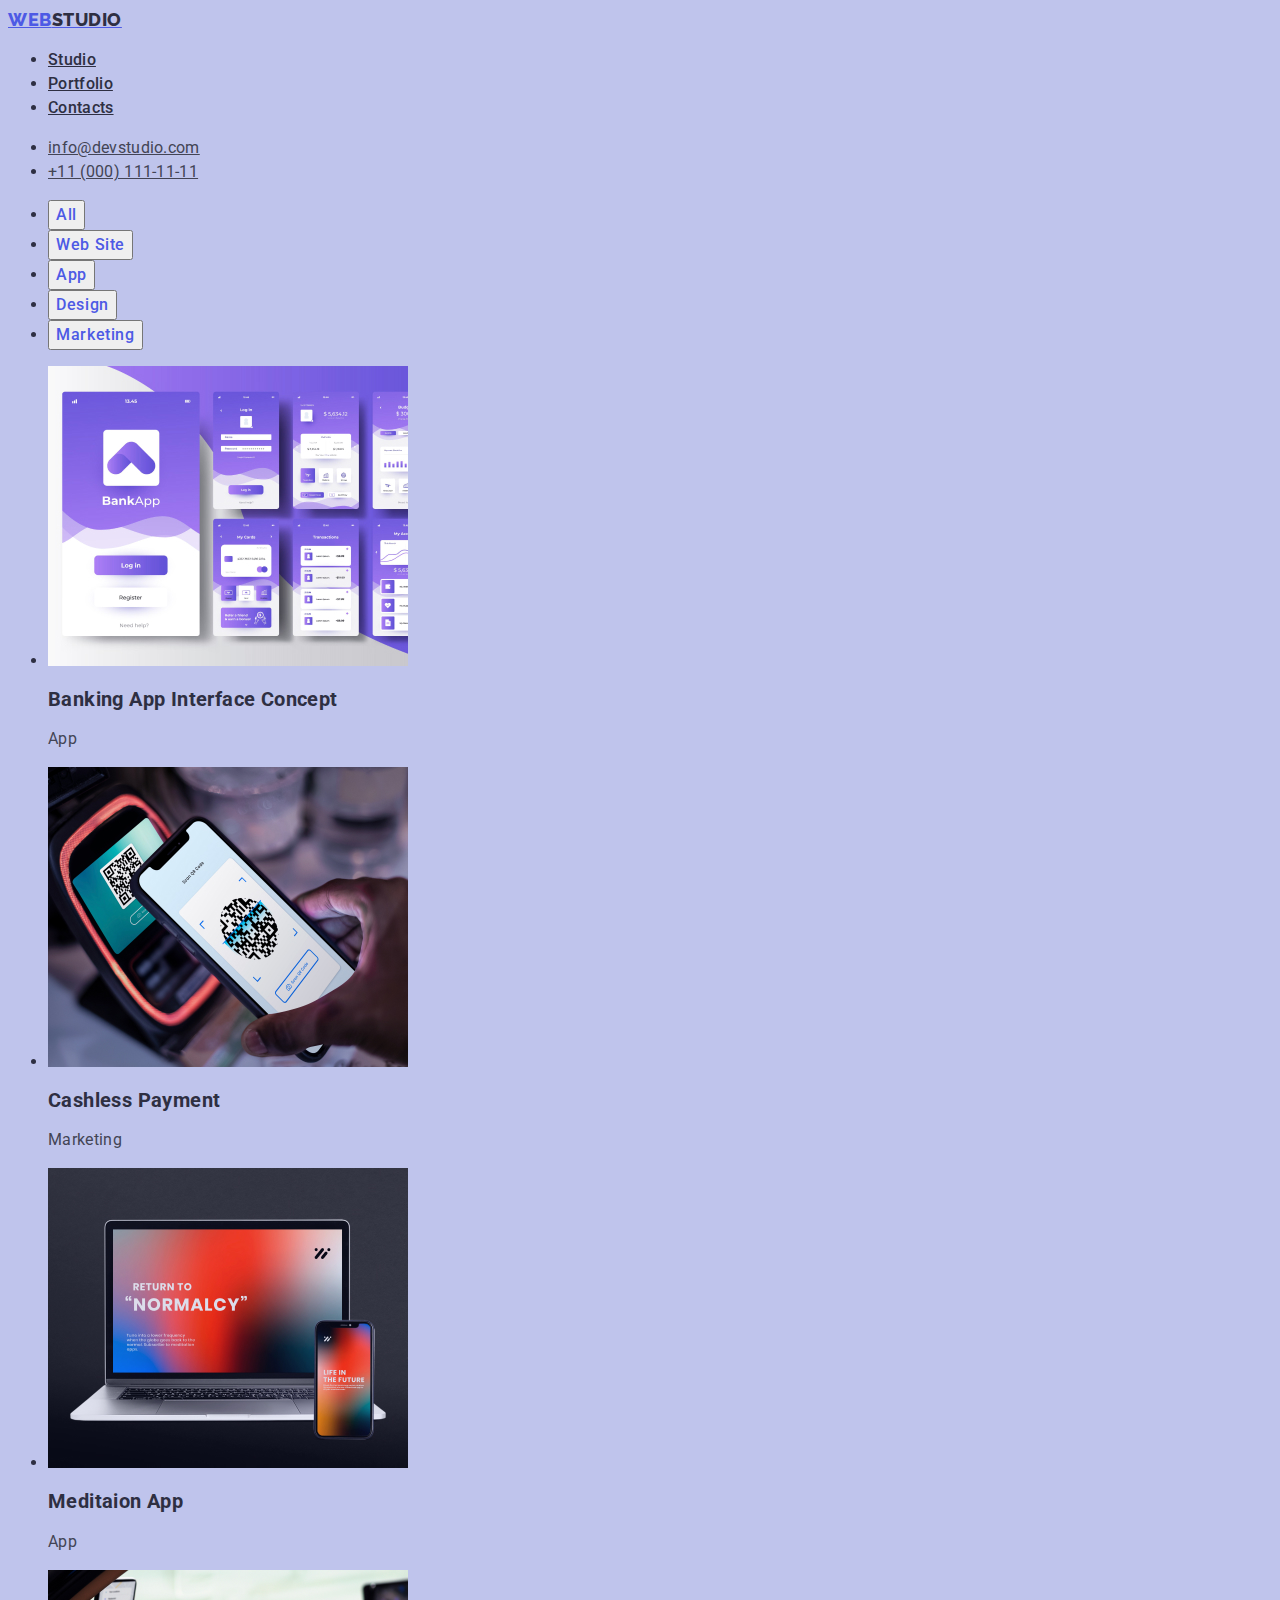
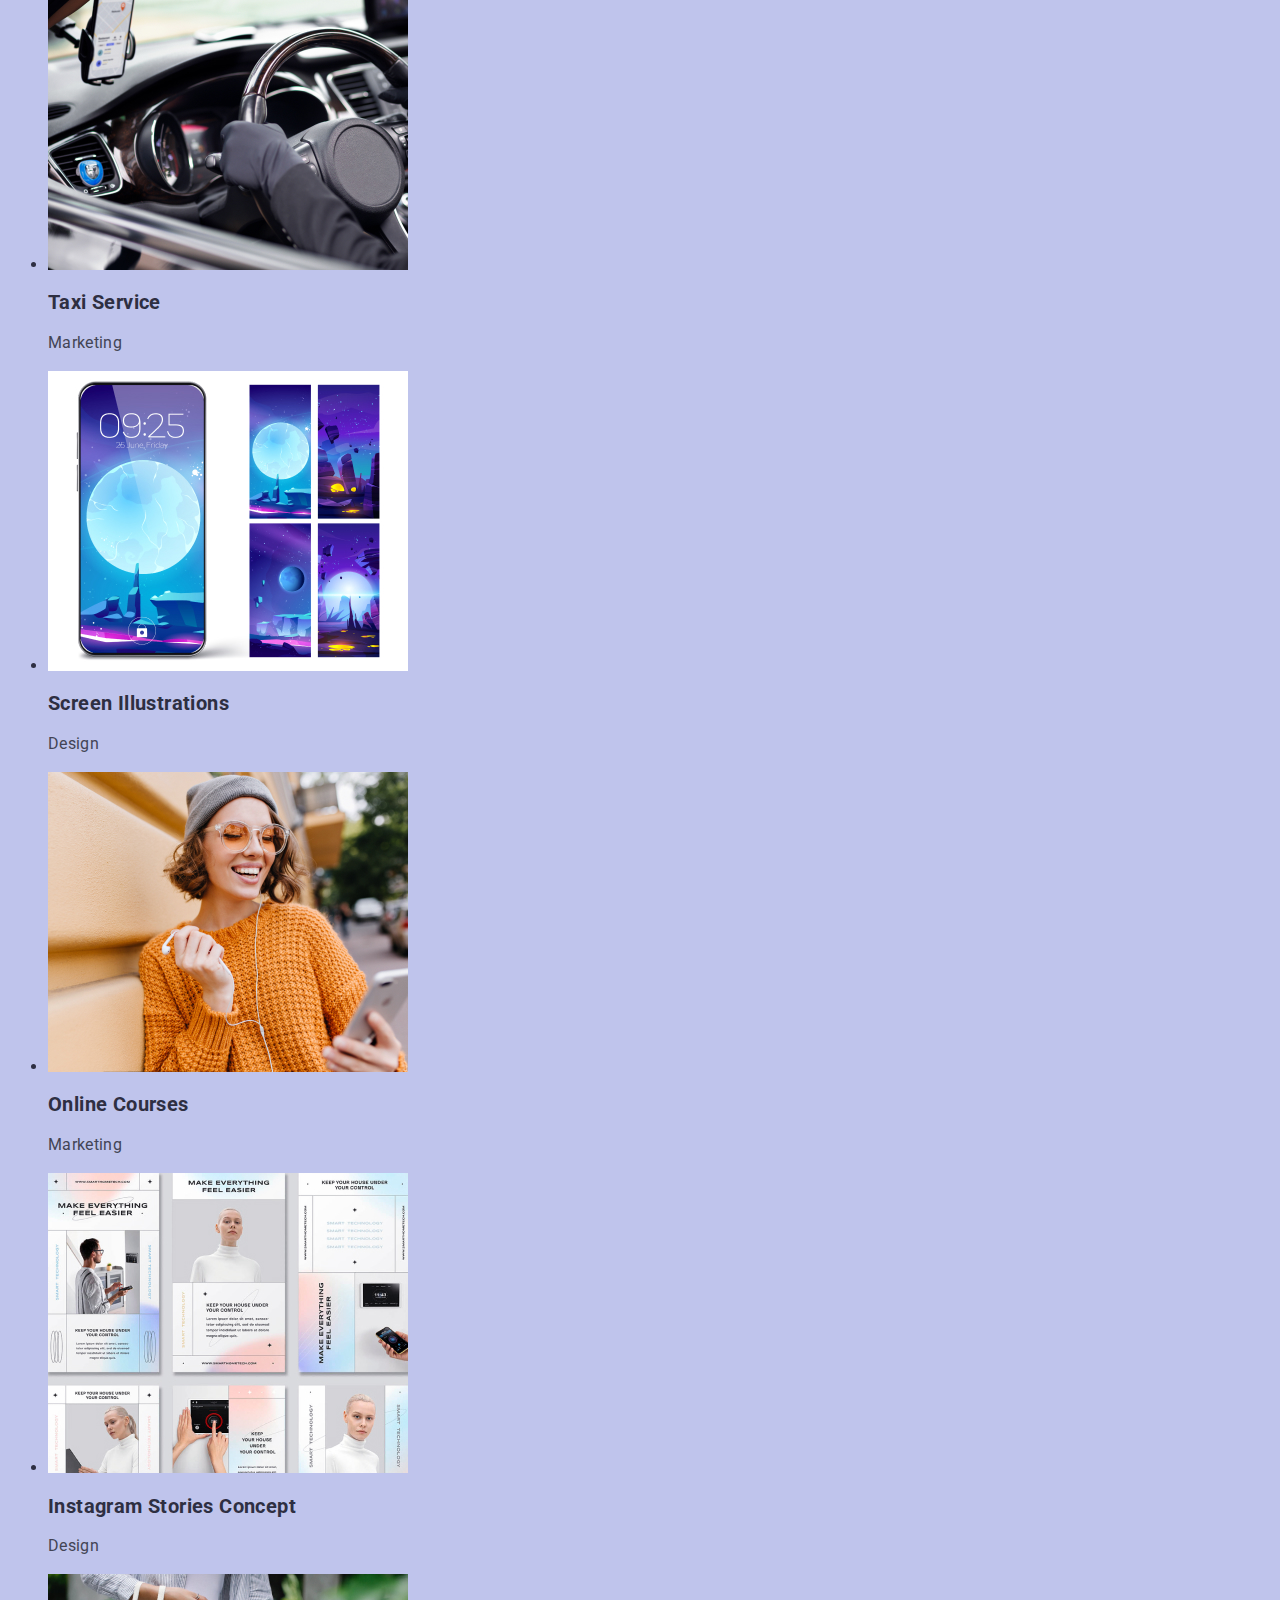
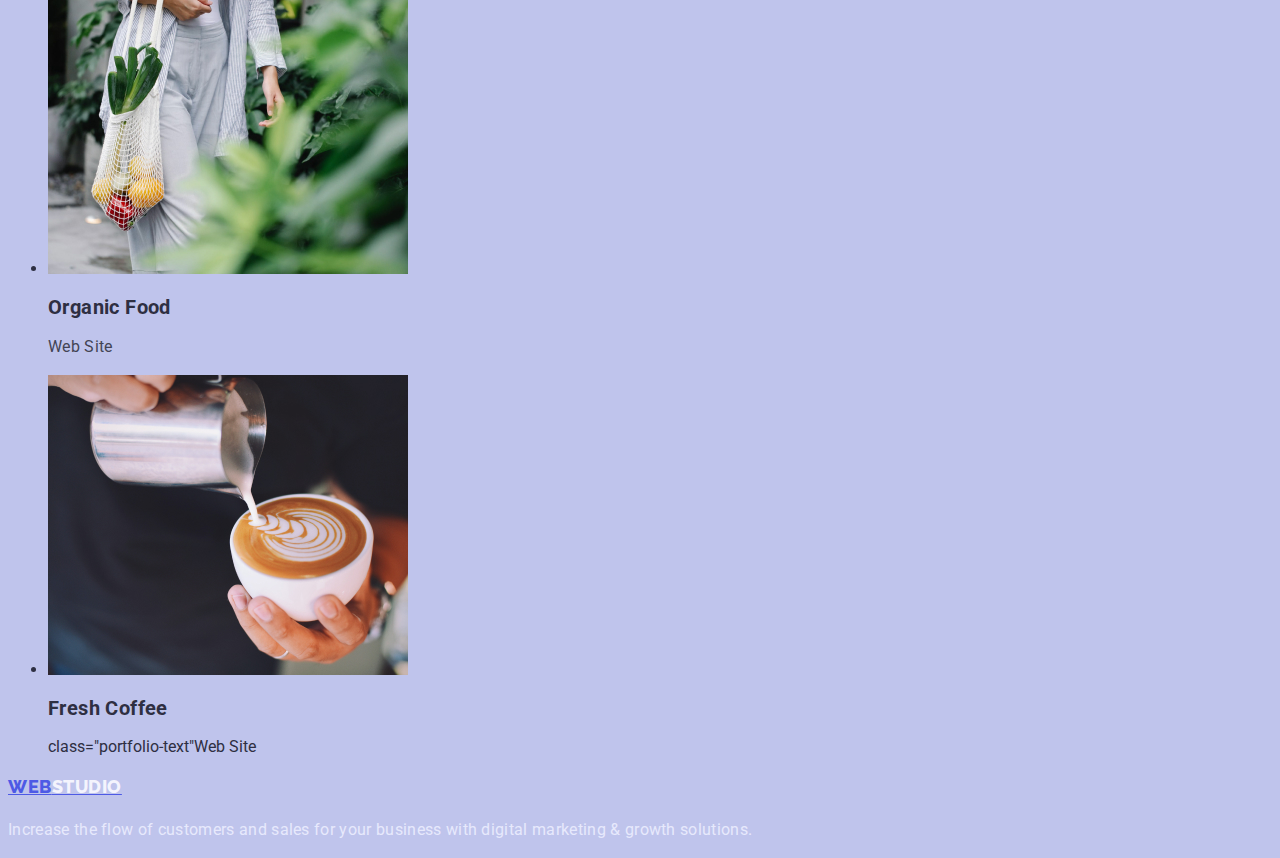
==== portfolio.html @ 202a9109 "changes" ====
<!DOCTYPE html>
<html lang="en">
  <head>
    <meta charset="UTF-8" />
    <meta http-equiv="X-UA-Compatible" content="IE=edge" />
    <meta name="viewport" content="width=device-width, initial-scale=1.0" />
    <title>Porfolio</title>
    <link rel="preconnect" href="https://fonts.googleapis.com" />
    <link rel="preconnect" href="https://fonts.gstatic.com" crossorigin />
    <link rel="preconnect" href="https://fonts.googleapis.com" />
    <link rel="preconnect" href="https://fonts.gstatic.com" crossorigin />
    <link
      href="https://fonts.googleapis.com/css2?family=Raleway:wght@800&family=Roboto:wght@400;500;700;900&display=swap"
      rel="stylesheet"
    />
    <link rel="stylesheet" href="./css/styles.css" />
  </head>
  <body>
    <!-- Portfolio Header Section -->
    <header>
      <nav class="navigation">
        <a href="./index.html" class="logo-header"
          >Web<span class="logo-header-part">Studio</span></a
        >
        <ul>
          <li class="nav-item">
            <a href="./index.html" class="nav-item-link">Studio</a>
          </li>
          <li class="nav-item">
            <a href="./portfolio.html" class="nav-item-link">Portfolio</a>
          </li>
          <li class="nav-item">
            <a href="" class="nav-item-link">Contacts</a>
          </li>
        </ul>
      </nav>
      <address class="address">
        <ul class="address-list">
          <li>
            <a href="mailto:info@devstudio.com" class="address-item"
              >info@devstudio.com</a
            >
          </li>
          <li>
            <a href="tel:+110001111111" class="address-item"
              >+11 (000) 111-11-11</a
            >
          </li>
        </ul>
      </address>
    </header>
    <!-- portfolio Main Section -->
    <main>
      <!-- Portfolio Filter -->
      <section>
        <ul class="partfolio-buttos">
          <li><button type="button" class="portfolio-btn">All</button></li>
          <li><button type="button" class="portfolio-btn">Web Site</button></li>
          <li><button type="button" class="portfolio-btn">App</button></li>
          <li><button type="button" class="portfolio-btn">Design</button></li>
          <li>
            <button type="button" class="portfolio-btn">Marketing</button>
          </li>
        </ul>
        <!-- Portfolio Content -->
        <h1 hidden>Portfolio</h1>
        <ul>
          <li>
            <img
              src="./images/partfolio-img-1.jpg"
              alt="Banking App Interface Concept"
              width="360"
            />
            <h2 class="portfolio-title">Banking App Interface Concept</h2>
            <p class="portfolio-text">App</p>
          </li>
          <li>
            <img
              src="./images/partfolio-img-2.jpg"
              alt="Cashless Payment"
              width="360"
            />
            <h2 class="portfolio-title">Cashless Payment</h2>
            <p class="portfolio-text">Marketing</p>
          </li>
          <li>
            <img
              src="./images/partfolio-img-3.jpg"
              alt="Meditaion App"
              width="360"
            />
            <h2 class="portfolio-title">Meditaion App</h2>
            <p class="portfolio-text">App</p>
          </li>
          <li>
            <img
              src="./images/partfolio-img-4.jpg"
              alt="Taxi Service"
              width="360"
            />
            <h2 class="portfolio-title">Taxi Service</h2>
            <p class="portfolio-text">Marketing</p>
          </li>
          <li>
            <img
              src="./images/partfolio-img-5.jpg"
              alt="Screen Illustrations"
              width="360"
            />
            <h2 class="portfolio-title">Screen Illustrations</h2>
            <p class="portfolio-text">Design</p>
          </li>
          <li>
            <img
              src="./images/partfolio-img-6.jpg"
              alt="Online Courses"
              width="360"
            />
            <h2 class="portfolio-title">Online Courses</h2>
            <p class="portfolio-text">Marketing</p>
          </li>
          <li>
            <img
              src="./images/partfolio-img-7.jpg"
              alt="Instagram Stories Concept"
              width="360"
            />
            <h2 class="portfolio-title">Instagram Stories Concept</h2>
            <p class="portfolio-text">Design</p>
          </li>
          <li>
            <img
              src="./images/partfolio-img-8.jpg"
              alt="Organic Food"
              width="360"
            />
            <h2 class="portfolio-title">Organic Food</h2>
            <p class="portfolio-text">Web Site</p>
          </li>
          <li>
            <img
              src="./images/partfolio-img-9.jpg"
              alt="Fresh Coffee"
              width="360"
            />
            <h2 class="portfolio-title">Fresh Coffee</h2>
            <p>class="portfolio-text"Web Site</p>
          </li>
        </ul>
      </section>
    </main>
    <!-- Portfolio Footer Section -->
    <footer>
      <a href="./index.html" class="footer-logo"
        >Web<span class="footer-logo-part">Studio</span></a
      >
      <p class="footer-text">
        Increase the flow of customers and sales for your business with digital
        marketing & growth solutions.
      </p>
    </footer>
  </body>
</html>
---- css/styles.css ----
body {
  font-family: "Roboto", sans-serif;
  background-color: #bfc4ec;
  color: #2e2f42;
}
/* ------------------------Header------------------ */
.logo-header {
  font-family: "Raleway", sans-serif;
  font-weight: 800;
  font-size: 18px;
  line-height: 1.33;
  display: flex;
  align-items: center;
  letter-spacing: 0.03em;
  text-transform: uppercase;
  color: #4d5ae5;
}
.logo-header-part {
  font-family: "Raleway", sans-serif;
  font-weight: 800;
  font-size: 18px;
  line-height: 1.33;
  display: flex;
  align-items: center;
  letter-spacing: 0.03em;
  text-transform: uppercase;
  color: #2e2f42;
}
.nav-item-link {
  font-weight: 500;
  font-size: 16px;
  line-height: 1.5;
  letter-spacing: 0.02em;
  color: #2e2f42;
}
.address-item {
  font-weight: 400;
  font-style: normal;
  font-size: 16px;
  line-height: 1.5;
  letter-spacing: 0.02em;
  color: #434455;
}
/* -----------------------------------------------------------------Main------------------- */
/* ------------------------Section 1------------------ */
.first-section-title {
  font-weight: 700;
  font-size: 56px;
  line-height: 1.07;
  text-align: center;
  letter-spacing: 0.02em;
  color: #ffffff;
}
.first-section-btn {
  font-family: inherit;
  font-style: normal;
  font-weight: 500;
  font-size: 16px;
  line-height: 1.5;
  display: flex;
  align-items: center;
  letter-spacing: 0.04em;
  color: #ffffff;
}
/* ------------------------Section 2------------------ */
.second-section-title {
  font-size: 20px;
  line-height: 1.2;
  letter-spacing: 0.02em;
  color: #2e2f42;
}
.second-section-text {
  font-size: 16px;
  line-height: 1.5;
  letter-spacing: 0.02em;
  color: #434455;
}
/* ------------------------Section 3------------------ */
.third-section-title {
  font-style: normal;
  font-weight: 700;
  font-size: 36px;
  line-height: 1.11;
  text-align: center;
  letter-spacing: 0.02em;
  text-transform: capitalize;
  color: #2e2f42;
}
/* ------------------------Section 4------------------ */
.forth-section-title {
  font-size: 36px;
  line-height: 1.11;
  text-align: center;
  letter-spacing: 0.02em;
  text-transform: capitalize;
}
.forth-section-item {
  font-size: 20px;
  line-height: 1.2;
  text-align: center;
  letter-spacing: 0.02em;
  color: #2e2f42;
}
.forth-section-text {
  font-size: 16px;
  line-height: 1.5;
  text-align: center;
  letter-spacing: 0.02em;
  color: #434455;
}
/* ---------------------------------------------------------Portfolio------------------ */
.portfolio-btn {
  font-family: inherit;
  font-style: normal;
  font-weight: 500;
  font-size: 16px;
  line-height: 1.5;
  display: flex;
  align-items: center;
  text-align: center;
  letter-spacing: 0.04em;
  color: #4d5ae5;
}
.portfolio-title {
  font-size: 20px;
  line-height: 1.2;
  letter-spacing: 0.02em;
  color: #2e2f42;
}
.portfolio-text {
  font-size: 16px;
  line-height: 1.5;
  letter-spacing: 0.02em;
  color: #434455;
}

/* ------------------------Footer------------------ */

.footer-text {
  font-size: 16px;
  line-height: 1.5;
  letter-spacing: 0.02em;
  color: #e7e9fc;
}
.footer-logo {
  font-family: "Raleway", sans-serif;
  font-style: normal;
  font-weight: 800;
  font-size: 18px;
  line-height: 1.67;
  display: flex;
  align-items: center;
  letter-spacing: 0.03em;
  text-transform: uppercase;
  color: #4d5ae5;
}
.footer-logo-part {
  font-family: "Raleway", sans-serif;
  font-style: normal;
  font-weight: 800;
  font-size: 18px;
  line-height: 1.67;
  display: flex;
  align-items: center;
  letter-spacing: 0.03em;
  text-transform: uppercase;
  color: #f4f4fd;
}
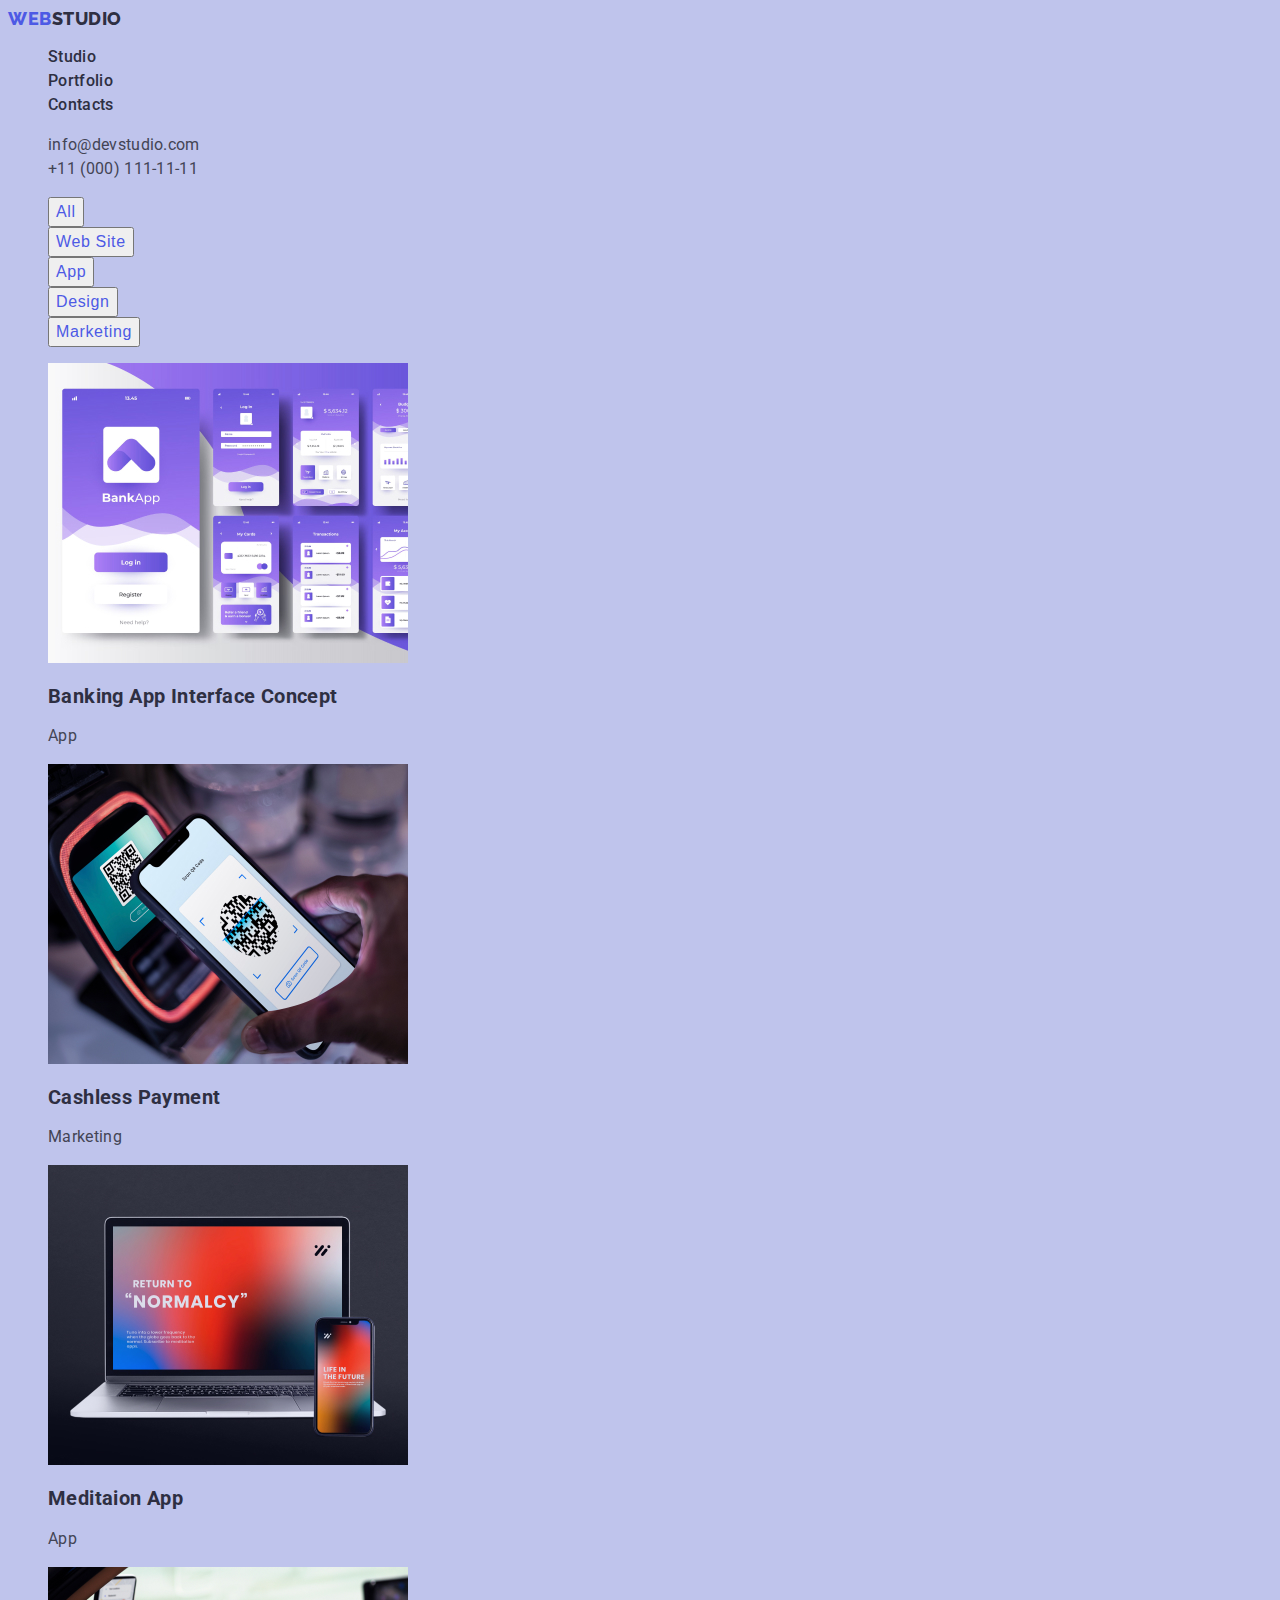
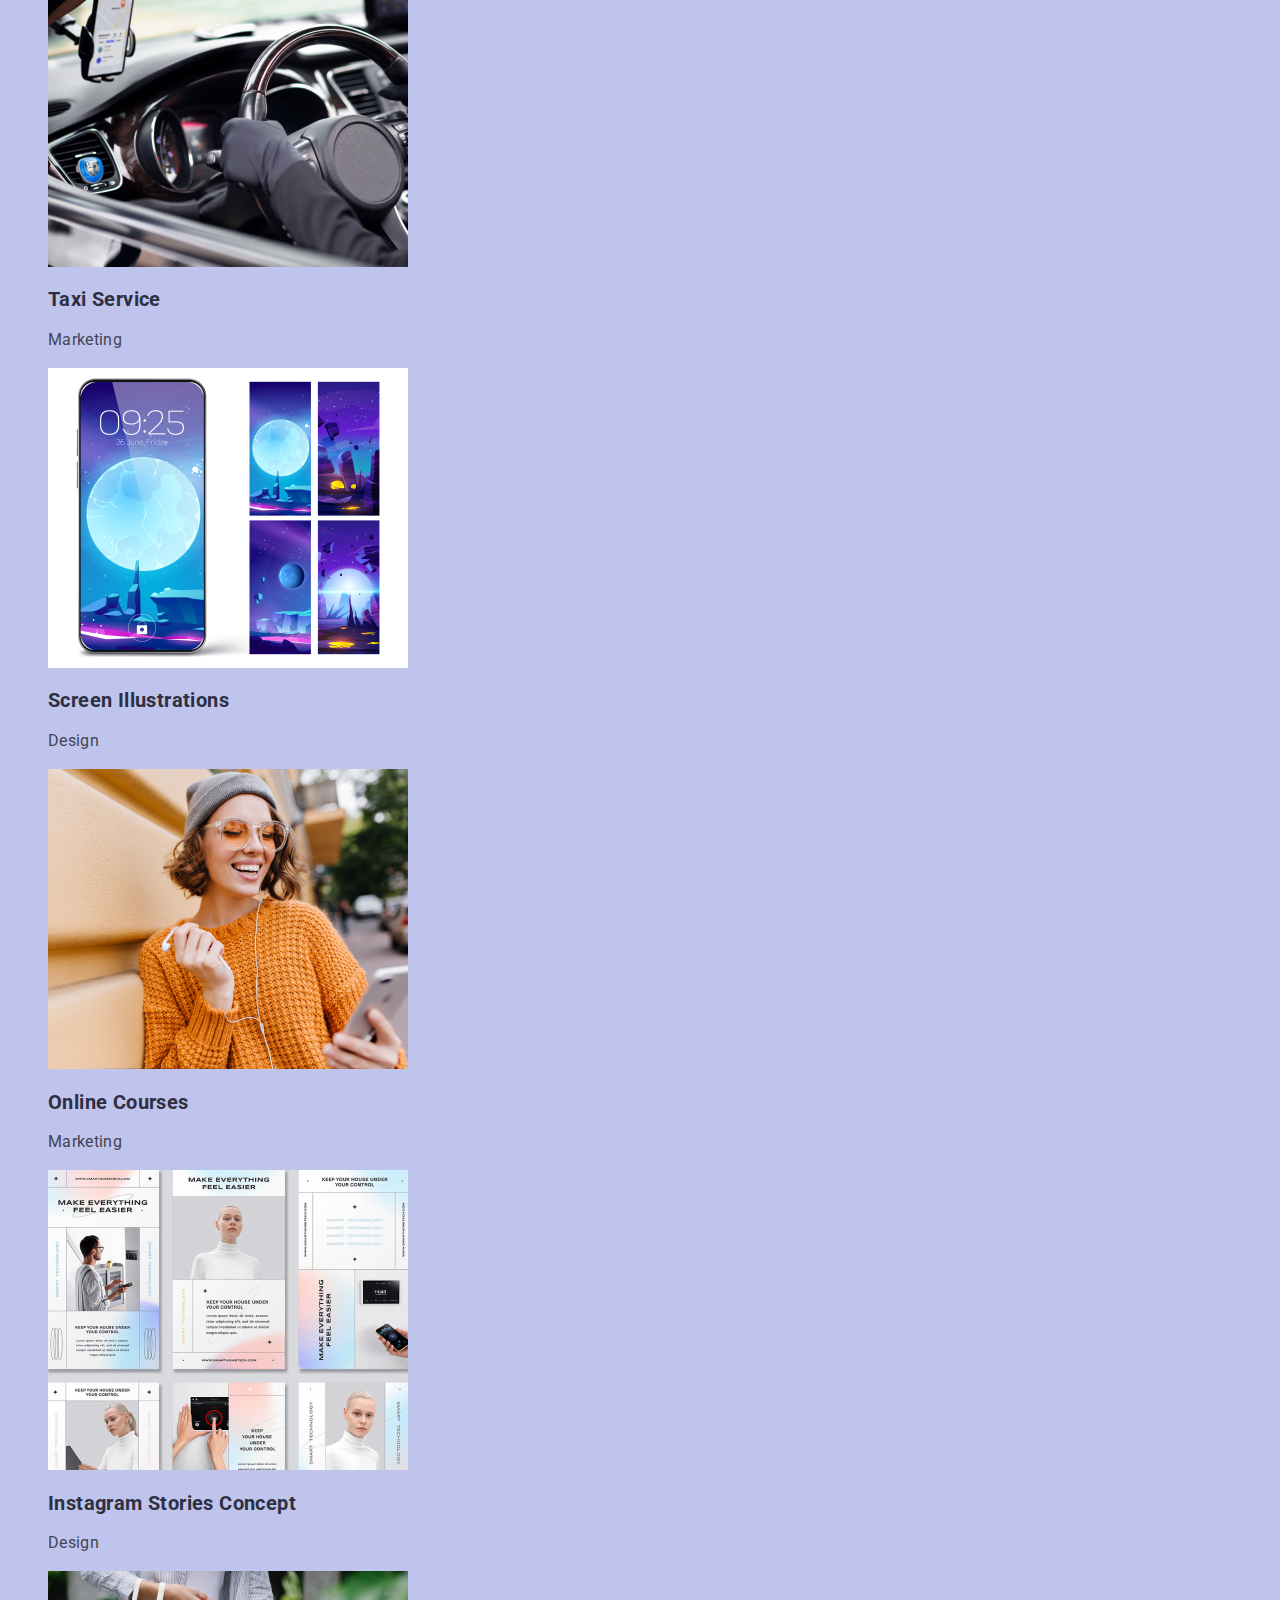
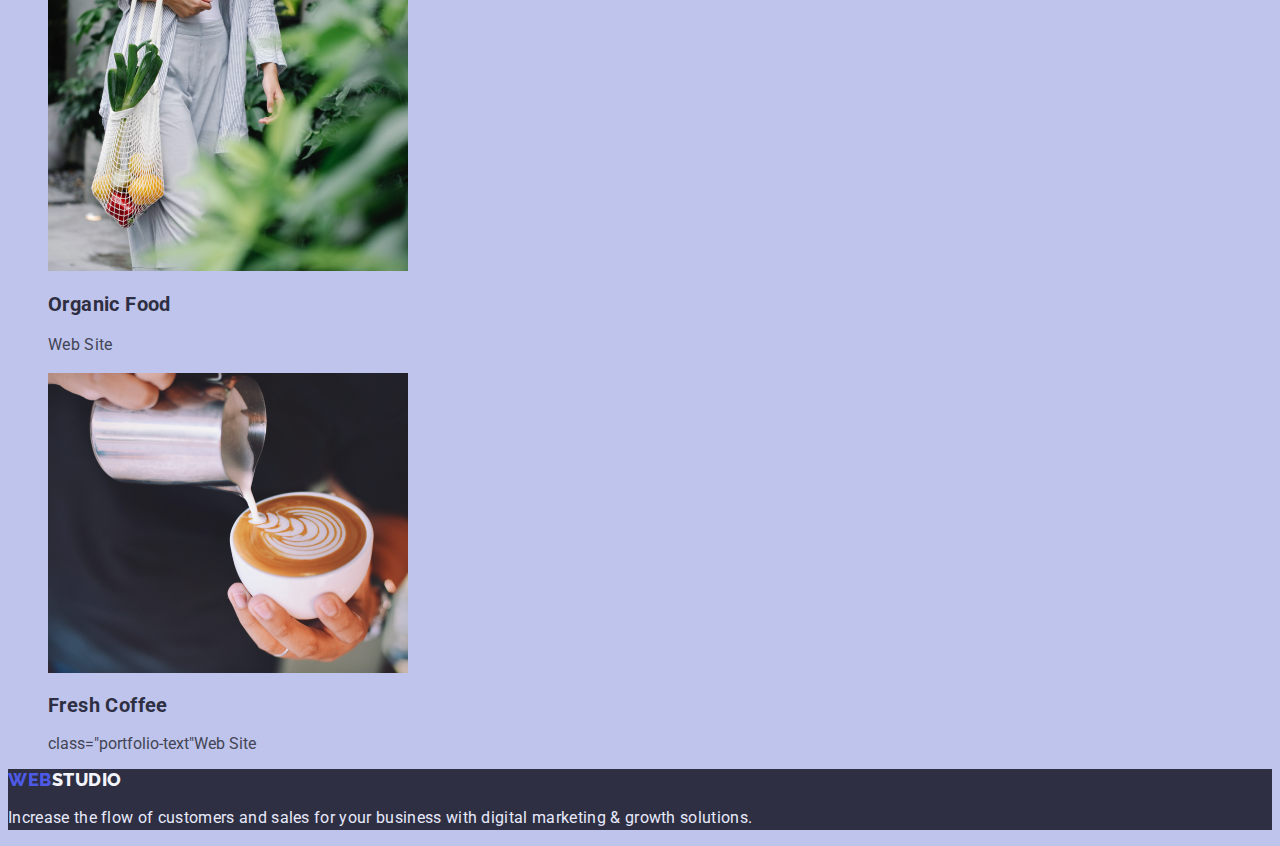
==== commit 0bd99be3: "changes" ====
--- a/portfolio.html
+++ b/portfolio.html
@@ -19,30 +19,30 @@
     <!-- Portfolio Header Section -->
     <header>
       <nav class="navigation">
-        <a href="./index.html" class="logo-header"
+        <a href="./index.html" class="logo-header link"
           >Web<span class="logo-header-part">Studio</span></a
         >
-        <ul>
+        <ul class="list">
           <li class="nav-item">
-            <a href="./index.html" class="nav-item-link">Studio</a>
+            <a href="./index.html" class="nav-item-link link">Studio</a>
           </li>
           <li class="nav-item">
-            <a href="./portfolio.html" class="nav-item-link">Portfolio</a>
+            <a href="./portfolio.html" class="nav-item-link link">Portfolio</a>
           </li>
           <li class="nav-item">
-            <a href="" class="nav-item-link">Contacts</a>
+            <a href="" class="nav-item-link link">Contacts</a>
           </li>
         </ul>
       </nav>
       <address class="address">
-        <ul class="address-list">
+        <ul class="address-list list">
           <li>
-            <a href="mailto:info@devstudio.com" class="address-item"
+            <a href="mailto:info@devstudio.com" class="address-item link"
               >info@devstudio.com</a
             >
           </li>
           <li>
-            <a href="tel:+110001111111" class="address-item"
+            <a href="tel:+110001111111" class="address-item link"
               >+11 (000) 111-11-11</a
             >
           </li>
@@ -53,7 +53,7 @@
     <main>
       <!-- Portfolio Filter -->
       <section>
-        <ul class="partfolio-buttos">
+        <ul class="partfolio-buttos list">
           <li><button type="button" class="portfolio-btn">All</button></li>
           <li><button type="button" class="portfolio-btn">Web Site</button></li>
           <li><button type="button" class="portfolio-btn">App</button></li>
@@ -64,7 +64,7 @@
         </ul>
         <!-- Portfolio Content -->
         <h1 hidden>Portfolio</h1>
-        <ul>
+        <ul class="list">
           <li>
             <img
               src="./images/partfolio-img-1.jpg"
@@ -150,8 +150,8 @@
       </section>
     </main>
     <!-- Portfolio Footer Section -->
-    <footer>
-      <a href="./index.html" class="footer-logo"
+    <footer class="footer">
+      <a href="./index.html" class="footer-logo link"
         >Web<span class="footer-logo-part">Studio</span></a
       >
       <p class="footer-text">
--- a/css/styles.css
+++ b/css/styles.css
@@ -1,14 +1,21 @@
 body {
   font-family: "Roboto", sans-serif;
   background-color: #bfc4ec;
-  color: #2e2f42;
+  color: #434455;
+}
+.link {
+  text-decoration: none;
+  font-style: normal;
+}
+.list {
+  list-style: none;
 }
 /* ------------------------Header------------------ */
 .logo-header {
   font-family: "Raleway", sans-serif;
   font-weight: 800;
   font-size: 18px;
-  line-height: 1.33;
+  line-height: 1.17;
   display: flex;
   align-items: center;
   letter-spacing: 0.03em;
@@ -19,7 +26,7 @@
   font-family: "Raleway", sans-serif;
   font-weight: 800;
   font-size: 18px;
-  line-height: 1.33;
+  line-height: 1.17;
   display: flex;
   align-items: center;
   letter-spacing: 0.03em;
@@ -32,6 +39,9 @@
   line-height: 1.5;
   letter-spacing: 0.02em;
   color: #2e2f42;
+}
+.nav-item-link:is(:hover, :focus) {
+  color: #404bbf;
 }
 .address-item {
   font-weight: 400;
@@ -40,6 +50,9 @@
   line-height: 1.5;
   letter-spacing: 0.02em;
   color: #434455;
+}
+.address-item:is(:hover, :focus) {
+  color: #404bbf;
 }
 /* -----------------------------------------------------------------Main------------------- */
 /* ------------------------Section 1------------------ */
@@ -50,6 +63,7 @@
   text-align: center;
   letter-spacing: 0.02em;
   color: #ffffff;
+  background-color: #2e2f42;
 }
 .first-section-btn {
   font-family: inherit;
@@ -61,9 +75,22 @@
   align-items: center;
   letter-spacing: 0.04em;
   color: #ffffff;
+  cursor: pointer;
+}
+.first-section-btn:is(:hover, :focus) {
+  font-family: inherit;
+  font-style: normal;
+  font-weight: 500;
+  font-size: 16px;
+  line-height: 1.5;
+  display: flex;
+  align-items: center;
+  letter-spacing: 0.04em;
+  color: #ffffff;
 }
 /* ------------------------Section 2------------------ */
 .second-section-title {
+  font-weight: 500;
   font-size: 20px;
   line-height: 1.2;
   letter-spacing: 0.02em;
@@ -88,6 +115,7 @@
 }
 /* ------------------------Section 4------------------ */
 .forth-section-title {
+  font-weight: 500;
   font-size: 36px;
   line-height: 1.11;
   text-align: center;
@@ -110,7 +138,7 @@
 }
 /* ---------------------------------------------------------Portfolio------------------ */
 .portfolio-btn {
-  font-family: inherit;
+  font-family: "roboto" sans-serif;
   font-style: normal;
   font-weight: 500;
   font-size: 16px;
@@ -120,6 +148,7 @@
   text-align: center;
   letter-spacing: 0.04em;
   color: #4d5ae5;
+  cursor: pointer;
 }
 .portfolio-title {
   font-size: 20px;
@@ -135,6 +164,9 @@
 }
 
 /* ------------------------Footer------------------ */
+.footer {
+  background-color: #2e2f42;
+}
 
 .footer-text {
   font-size: 16px;
@@ -147,7 +179,7 @@
   font-style: normal;
   font-weight: 800;
   font-size: 18px;
-  line-height: 1.67;
+  line-height: 1.17;
   display: flex;
   align-items: center;
   letter-spacing: 0.03em;
@@ -159,7 +191,7 @@
   font-style: normal;
   font-weight: 800;
   font-size: 18px;
-  line-height: 1.67;
+  line-height: 1.17;
   display: flex;
   align-items: center;
   letter-spacing: 0.03em;
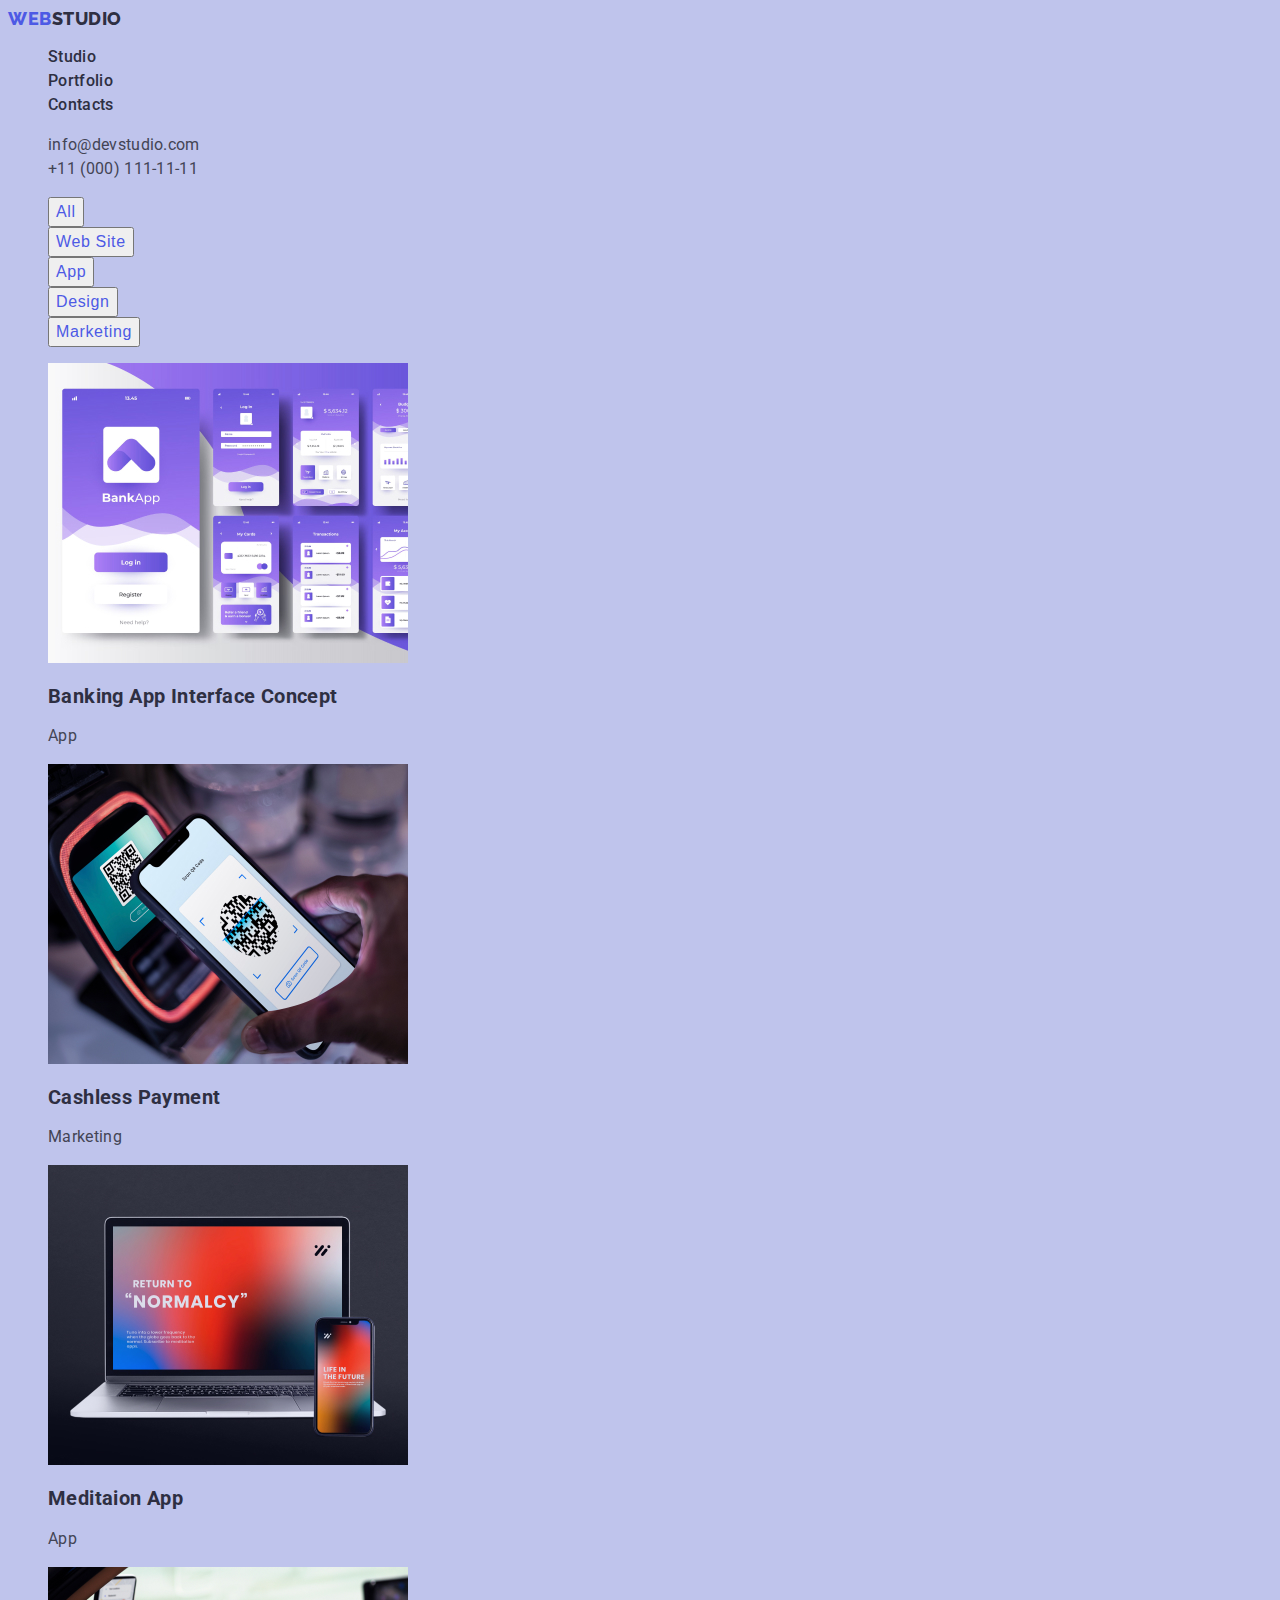
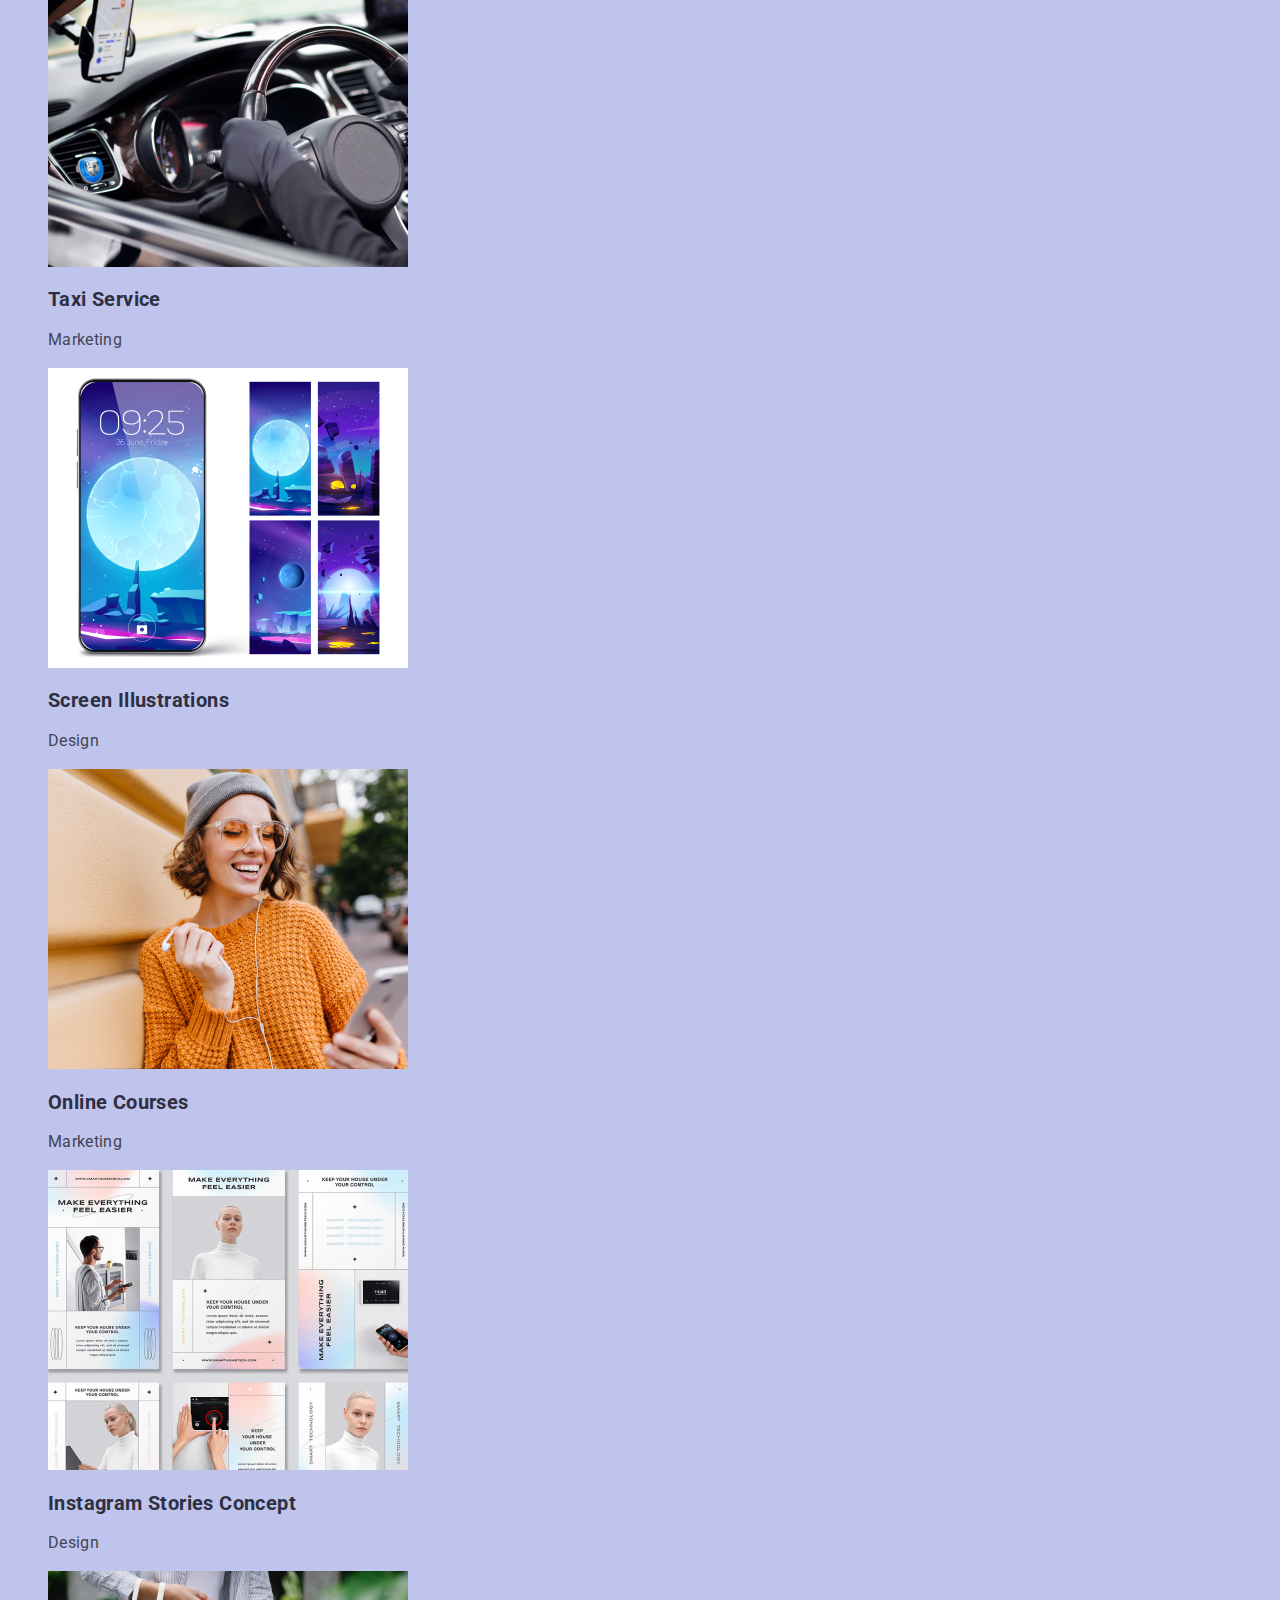
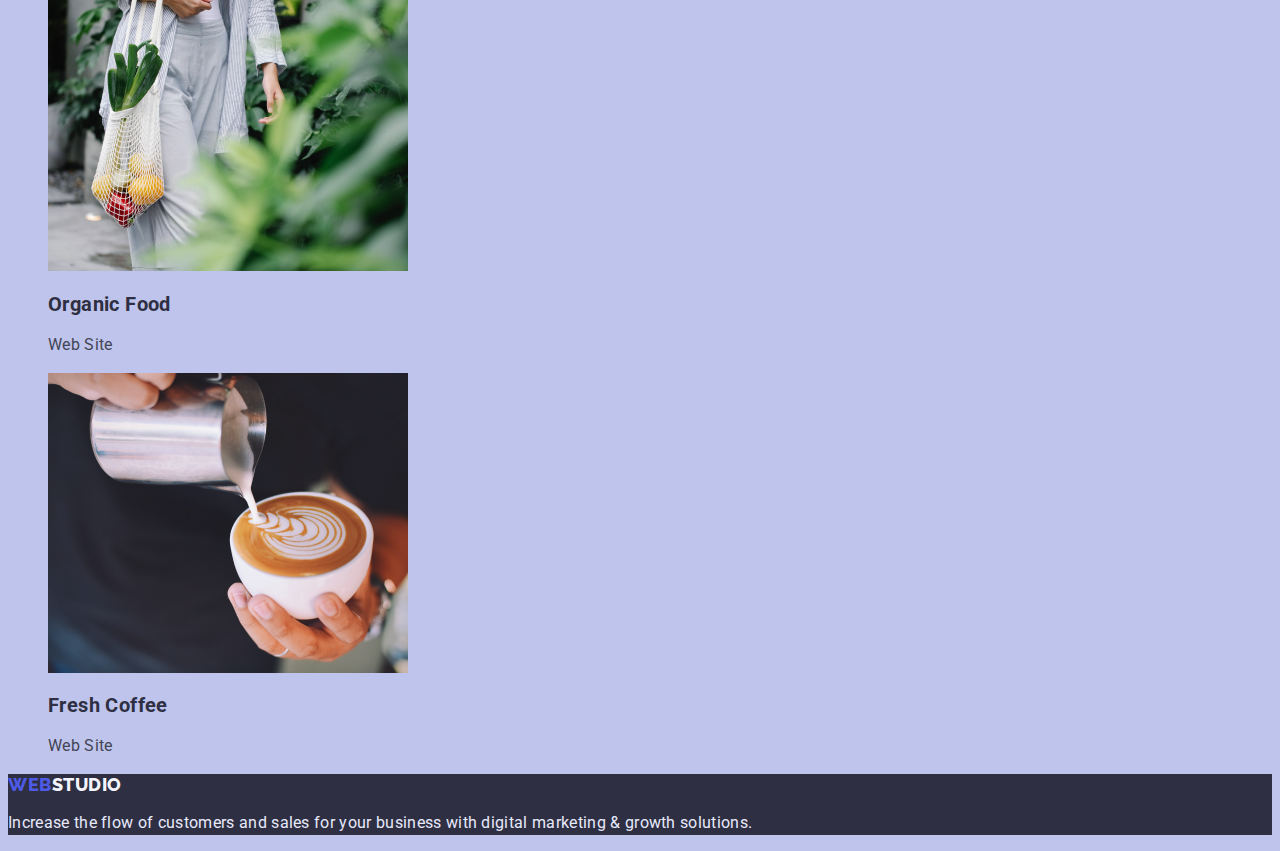
==== commit 0b3942b2: "changes" ====
--- a/portfolio.html
+++ b/portfolio.html
@@ -144,7 +144,7 @@
               width="360"
             />
             <h2 class="portfolio-title">Fresh Coffee</h2>
-            <p>class="portfolio-text"Web Site</p>
+            <p class="portfolio-text">Web Site</p>
           </li>
         </ul>
       </section>
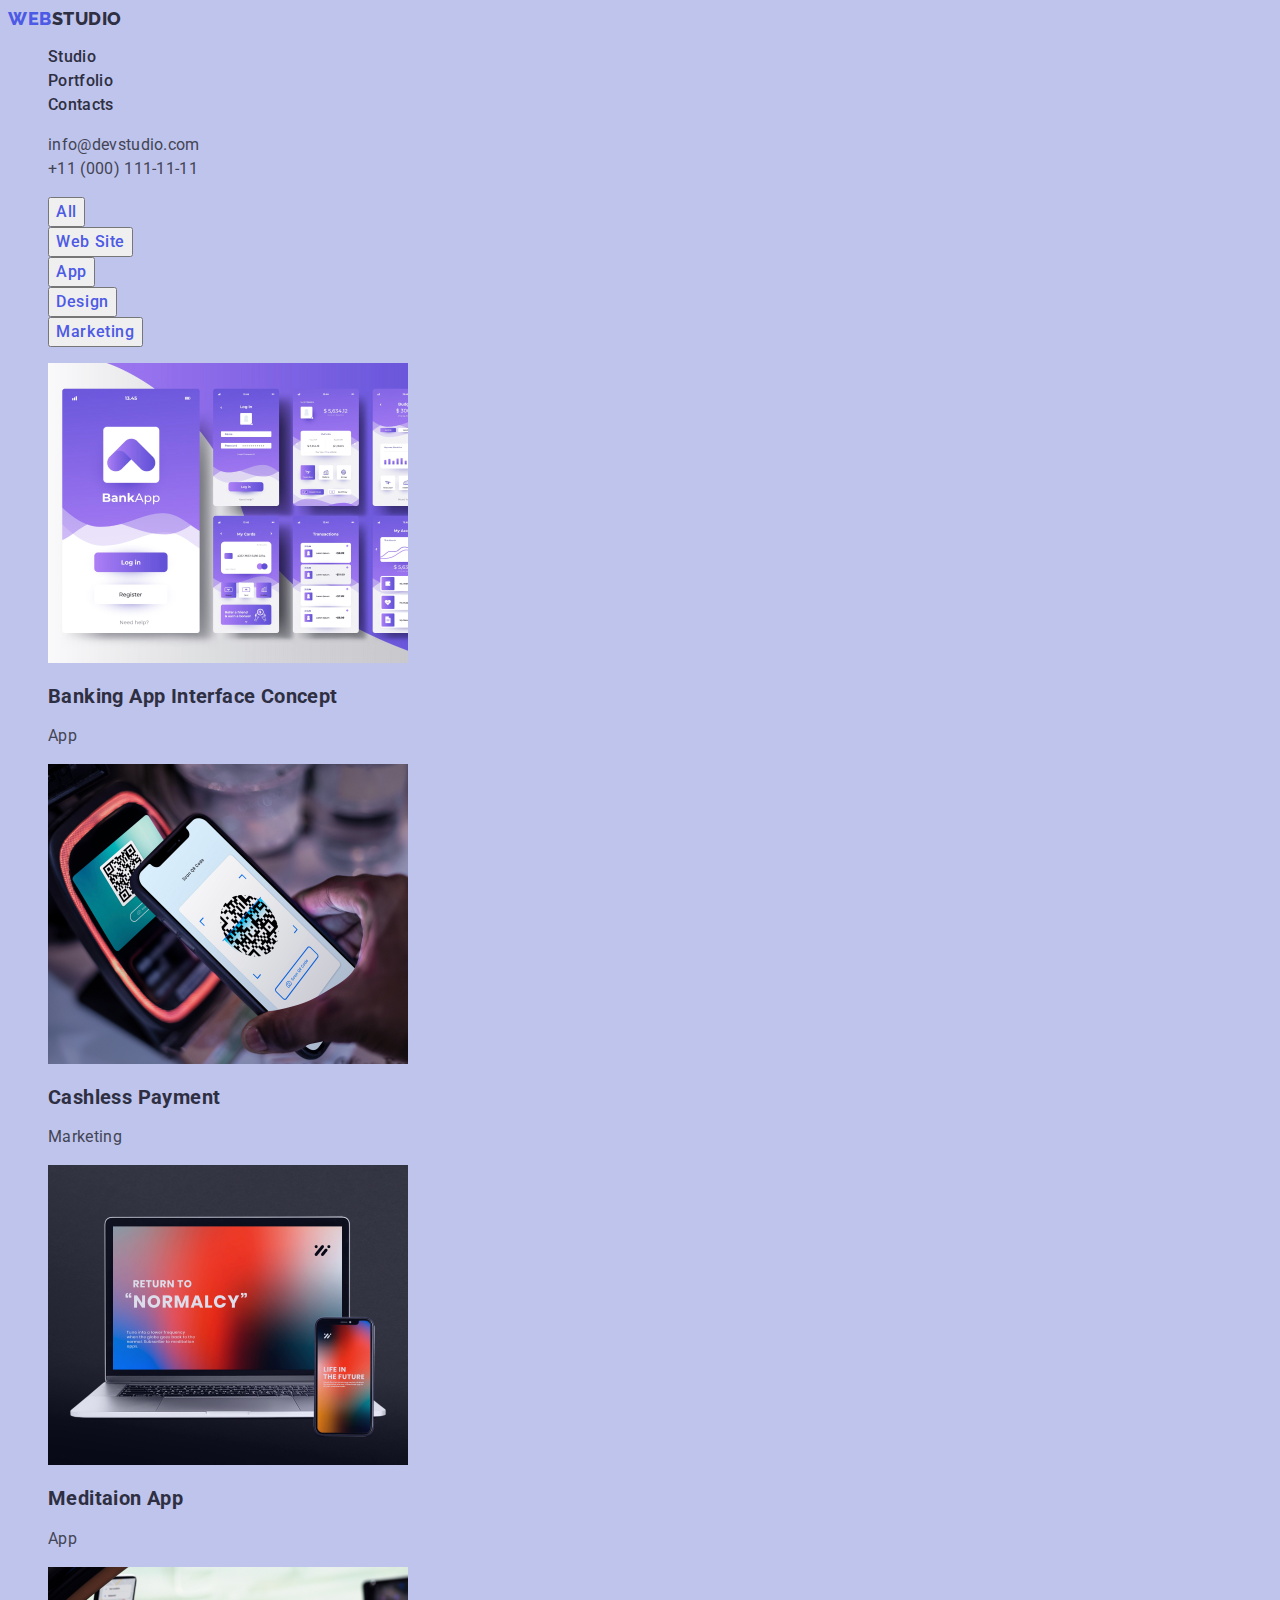
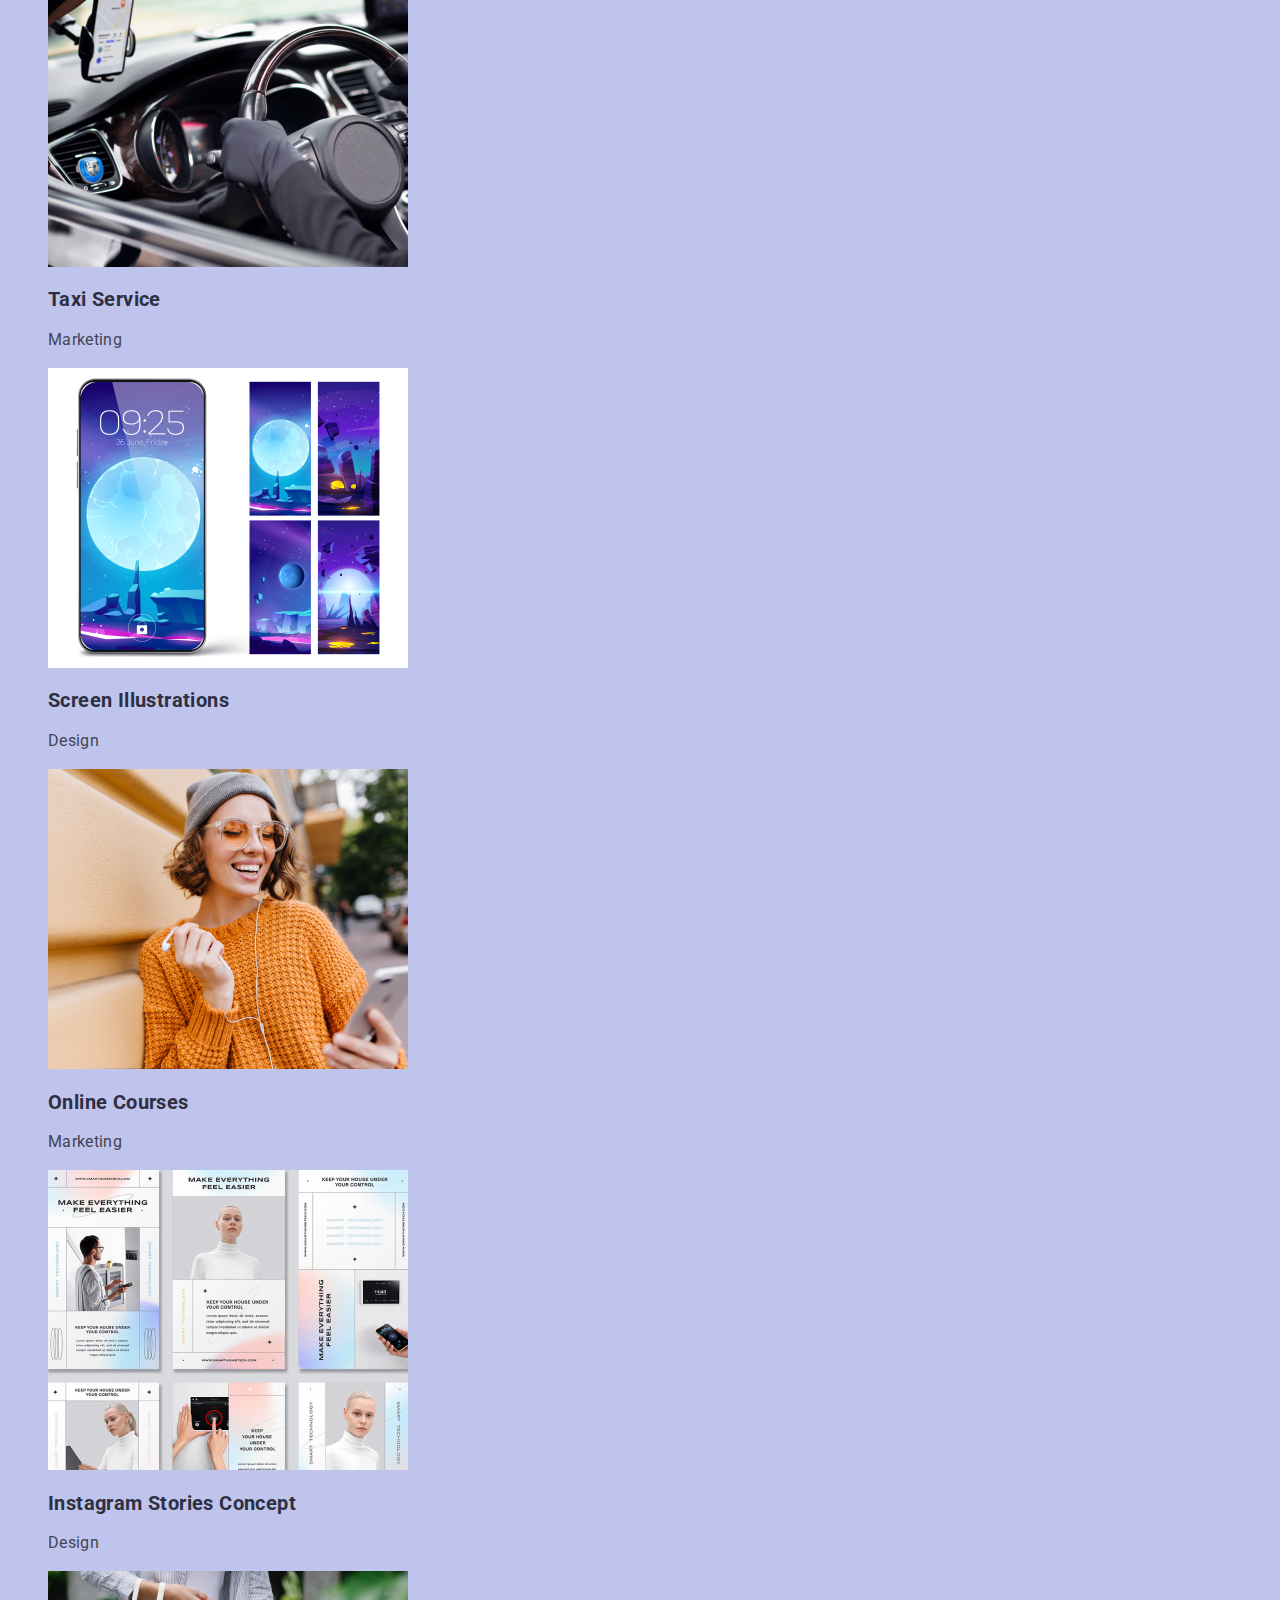
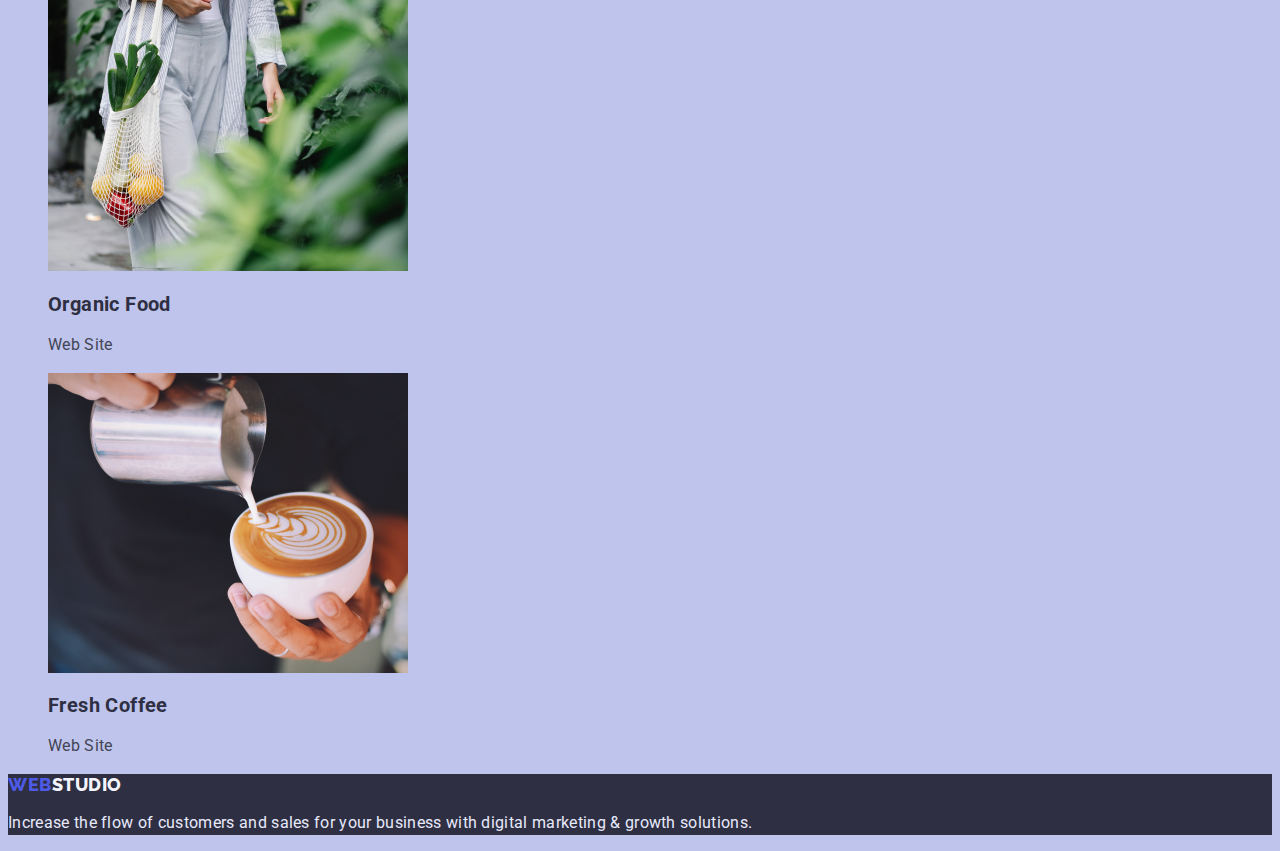
==== commit f798f5dc: "changes" ====
--- a/portfolio.html
+++ b/portfolio.html
@@ -4,7 +4,7 @@
     <meta charset="UTF-8" />
     <meta http-equiv="X-UA-Compatible" content="IE=edge" />
     <meta name="viewport" content="width=device-width, initial-scale=1.0" />
-    <title>Porfolio</title>
+    <title>Portfolio</title>
     <link rel="preconnect" href="https://fonts.googleapis.com" />
     <link rel="preconnect" href="https://fonts.gstatic.com" crossorigin />
     <link rel="preconnect" href="https://fonts.googleapis.com" />
@@ -53,7 +53,8 @@
     <main>
       <!-- Portfolio Filter -->
       <section>
-        <ul class="partfolio-buttos list">
+        <h1 hidden>Portfolio</h1>
+        <ul class="partfolio-buttons list">
           <li><button type="button" class="portfolio-btn">All</button></li>
           <li><button type="button" class="portfolio-btn">Web Site</button></li>
           <li><button type="button" class="portfolio-btn">App</button></li>
@@ -63,88 +64,105 @@
           </li>
         </ul>
         <!-- Portfolio Content -->
-        <h1 hidden>Portfolio</h1>
         <ul class="list">
           <li>
-            <img
-              src="./images/partfolio-img-1.jpg"
-              alt="Banking App Interface Concept"
-              width="360"
-            />
-            <h2 class="portfolio-title">Banking App Interface Concept</h2>
-            <p class="portfolio-text">App</p>
+            <a href="" class="link">
+              <img
+                src="./images/partfolio-img-1.jpg"
+                alt="Banking App Interface Concept"
+                width="360"
+              />
+              <h2 class="portfolio-title">Banking App Interface Concept</h2>
+              <p class="portfolio-text">App</p>
+            </a>
           </li>
           <li>
-            <img
-              src="./images/partfolio-img-2.jpg"
-              alt="Cashless Payment"
-              width="360"
-            />
-            <h2 class="portfolio-title">Cashless Payment</h2>
-            <p class="portfolio-text">Marketing</p>
+            <a href="" class="link">
+              <img
+                src="./images/partfolio-img-2.jpg"
+                alt="Cashless Payment"
+                width="360"
+              />
+              <h2 class="portfolio-title">Cashless Payment</h2>
+              <p class="portfolio-text">Marketing</p>
+            </a>
           </li>
           <li>
-            <img
-              src="./images/partfolio-img-3.jpg"
-              alt="Meditaion App"
-              width="360"
-            />
-            <h2 class="portfolio-title">Meditaion App</h2>
-            <p class="portfolio-text">App</p>
+            <a href="" class="link">
+              <img
+                src="./images/partfolio-img-3.jpg"
+                alt="Meditaion App"
+                width="360"
+              />
+              <h2 class="portfolio-title">Meditaion App</h2>
+              <p class="portfolio-text">App</p>
+            </a>
           </li>
           <li>
-            <img
-              src="./images/partfolio-img-4.jpg"
-              alt="Taxi Service"
-              width="360"
-            />
-            <h2 class="portfolio-title">Taxi Service</h2>
-            <p class="portfolio-text">Marketing</p>
+            <a href="" class="link">
+              <img
+                src="./images/partfolio-img-4.jpg"
+                alt="Taxi Service"
+                width="360"
+              />
+              <h2 class="portfolio-title">Taxi Service</h2>
+              <p class="portfolio-text">Marketing</p>
+            </a>
           </li>
           <li>
-            <img
-              src="./images/partfolio-img-5.jpg"
-              alt="Screen Illustrations"
-              width="360"
-            />
-            <h2 class="portfolio-title">Screen Illustrations</h2>
-            <p class="portfolio-text">Design</p>
+            <a href="" class="link">
+              <img
+                src="./images/partfolio-img-5.jpg"
+                alt="Screen Illustrations"
+                width="360"
+              />
+              <h2 class="portfolio-title">Screen Illustrations</h2>
+              <p class="portfolio-text">Design</p>
+            </a>
           </li>
           <li>
-            <img
-              src="./images/partfolio-img-6.jpg"
-              alt="Online Courses"
-              width="360"
-            />
-            <h2 class="portfolio-title">Online Courses</h2>
-            <p class="portfolio-text">Marketing</p>
+            <a href="" class="link">
+              <img
+                src="./images/partfolio-img-6.jpg"
+                alt="Online Courses"
+                width="360"
+              />
+              <h2 class="portfolio-title">Online Courses</h2>
+              <p class="portfolio-text">Marketing</p>
+            </a>
           </li>
           <li>
-            <img
-              src="./images/partfolio-img-7.jpg"
-              alt="Instagram Stories Concept"
-              width="360"
-            />
-            <h2 class="portfolio-title">Instagram Stories Concept</h2>
-            <p class="portfolio-text">Design</p>
+            <a href="" class="link">
+              <img
+                src="./images/partfolio-img-7.jpg"
+                alt="Instagram Stories Concept"
+                width="360"
+              />
+              <h2 class="portfolio-title">Instagram Stories Concept</h2>
+              <p class="portfolio-text">Design</p>
+            </a>
           </li>
           <li>
-            <img
-              src="./images/partfolio-img-8.jpg"
-              alt="Organic Food"
-              width="360"
-            />
-            <h2 class="portfolio-title">Organic Food</h2>
-            <p class="portfolio-text">Web Site</p>
+            <a href="" class="link">
+              <img
+                src="./images/partfolio-img-8.jpg"
+                alt="Organic Food"
+                width="360"
+              />
+              <h2 class="portfolio-title">Organic Food</h2>
+              <p class="portfolio-text">Web Site</p>
+            </a>
           </li>
           <li>
-            <img
-              src="./images/partfolio-img-9.jpg"
-              alt="Fresh Coffee"
-              width="360"
-            />
-            <h2 class="portfolio-title">Fresh Coffee</h2>
-            <p class="portfolio-text">Web Site</p>
+            <a href="" class="link">
+              <img
+                src="./images/partfolio-img-9.jpg"
+                alt="Fresh Coffee"
+                width="360"
+              />
+              <h2 class="portfolio-title">Fresh Coffee</h2>
+              <p class="portfolio-text">Web Site</p>
+            </a>
           </li>
         </ul>
       </section>
--- a/css/styles.css
+++ b/css/styles.css
@@ -42,6 +42,9 @@
 }
 .nav-item-link:is(:hover, :focus) {
   color: #404bbf;
+}
+.address {
+  font-style: normal;
 }
 .address-item {
   font-weight: 400;
@@ -123,6 +126,7 @@
   text-transform: capitalize;
 }
 .forth-section-item {
+  font-weight: 500;
   font-size: 20px;
   line-height: 1.2;
   text-align: center;
@@ -138,7 +142,7 @@
 }
 /* ---------------------------------------------------------Portfolio------------------ */
 .portfolio-btn {
-  font-family: "roboto" sans-serif;
+  font-family: "Roboto", sans-serif;
   font-style: normal;
   font-weight: 500;
   font-size: 16px;
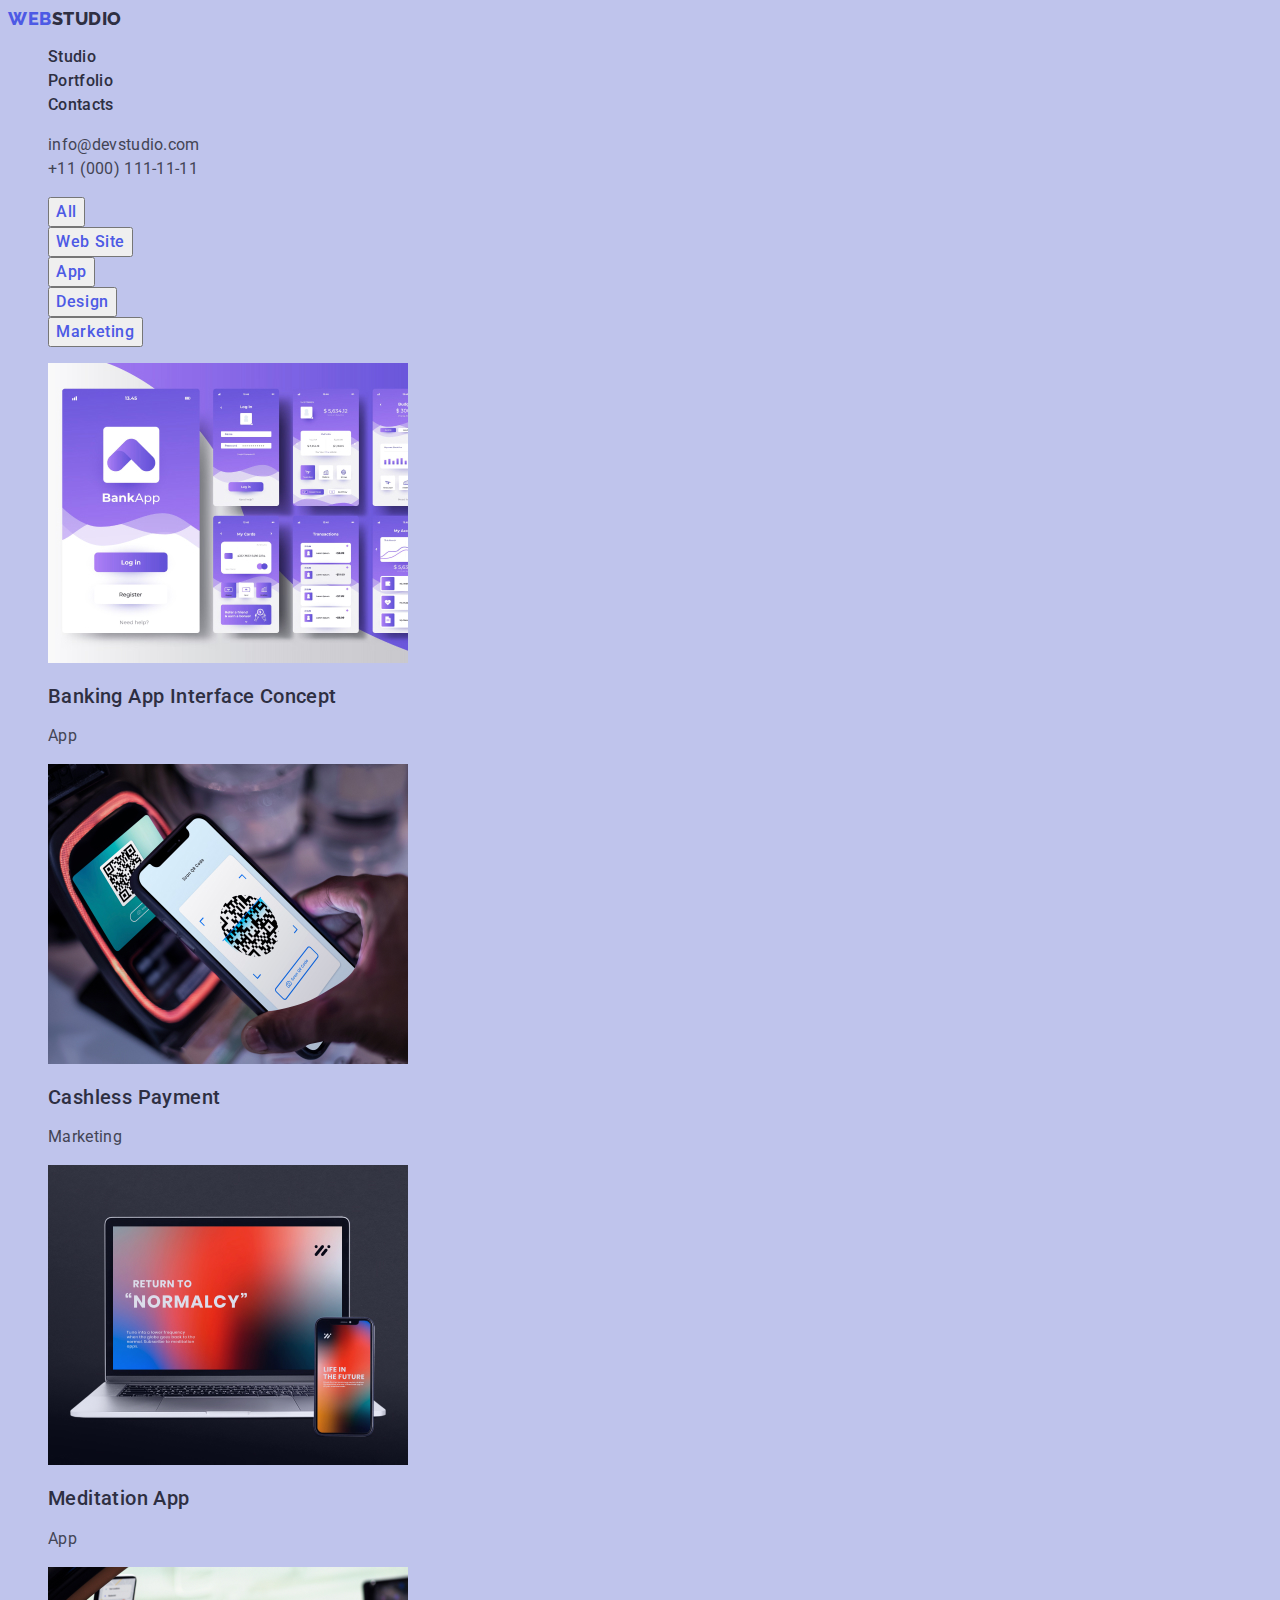
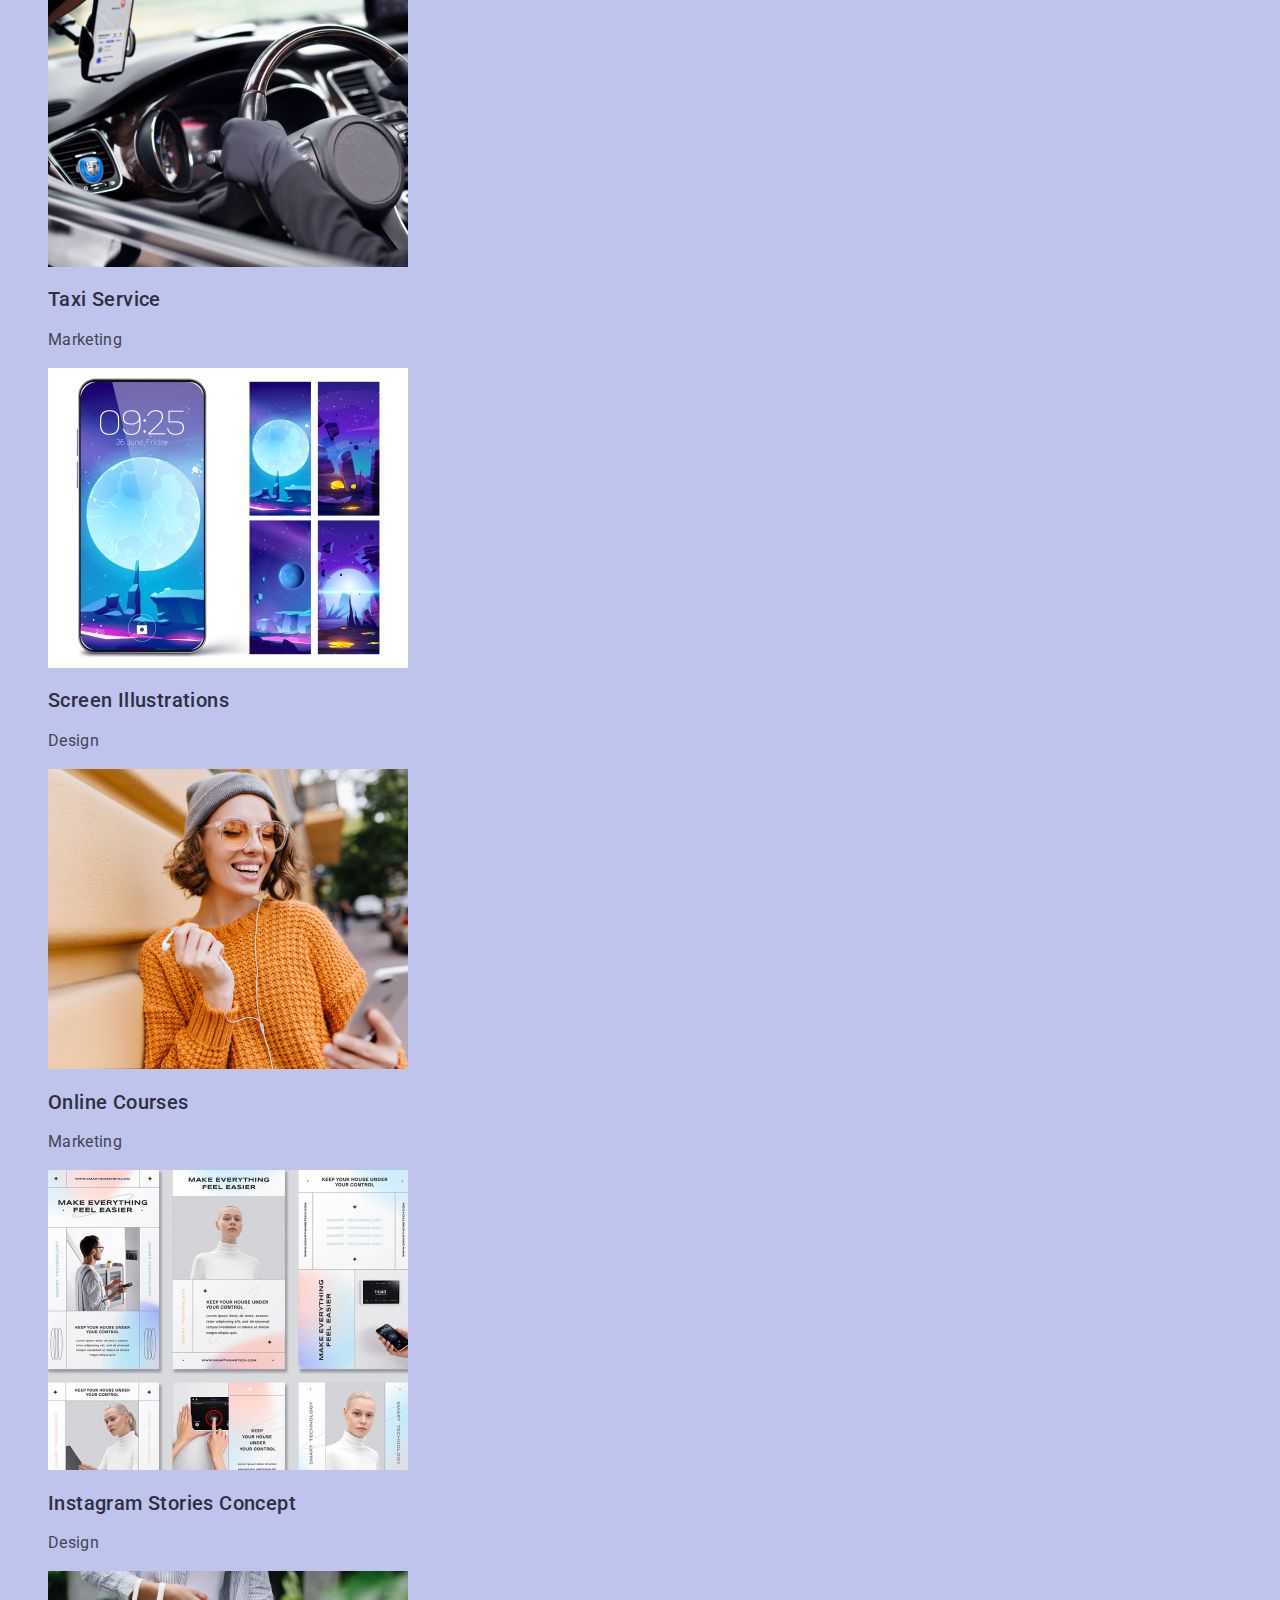
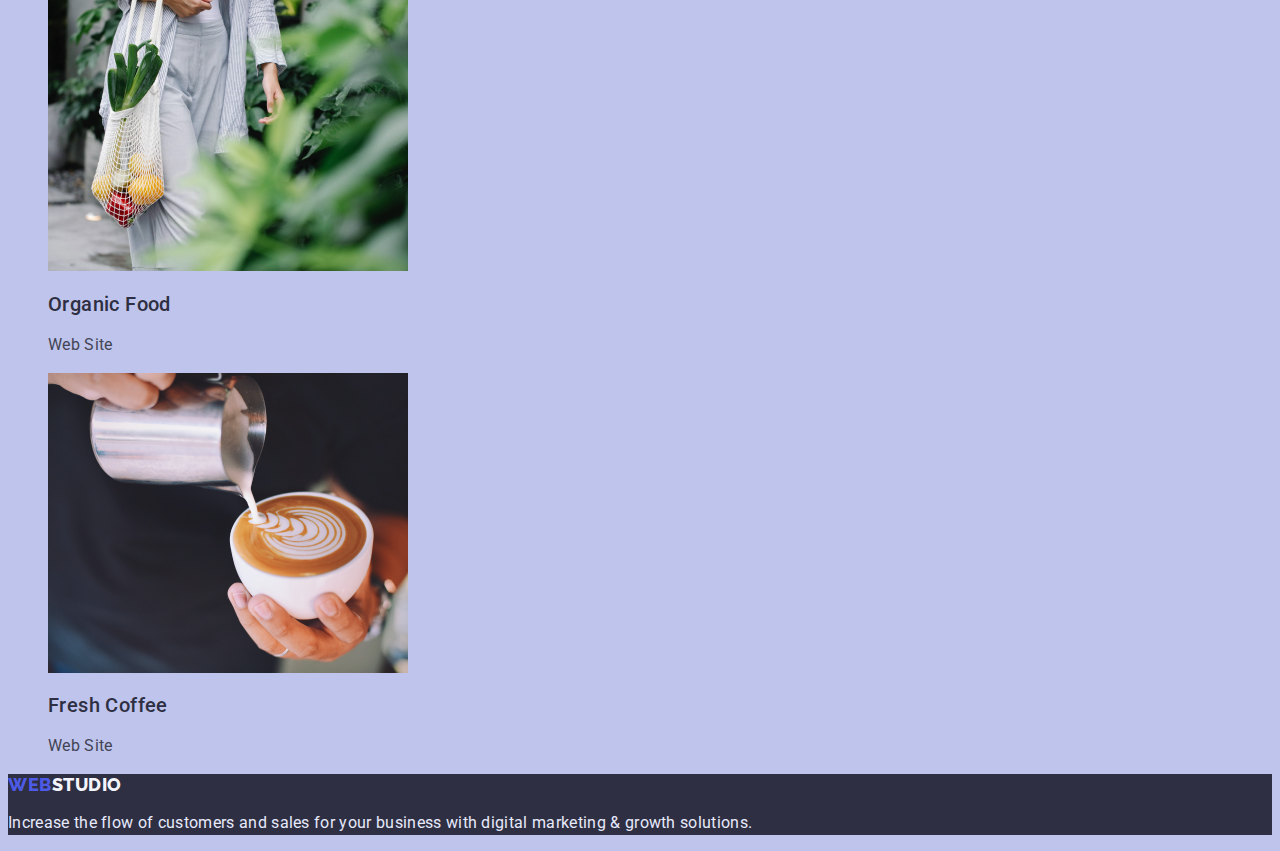
==== commit 4ea208fe: "changes" ====
--- a/portfolio.html
+++ b/portfolio.html
@@ -94,7 +94,7 @@
                 alt="Meditaion App"
                 width="360"
               />
-              <h2 class="portfolio-title">Meditaion App</h2>
+              <h2 class="portfolio-title">Meditation App</h2>
               <p class="portfolio-text">App</p>
             </a>
           </li>
--- a/css/styles.css
+++ b/css/styles.css
@@ -65,7 +65,6 @@
   line-height: 1.07;
   text-align: center;
   letter-spacing: 0.02em;
-  color: #ffffff;
   background-color: #2e2f42;
 }
 .first-section-btn {
@@ -124,6 +123,7 @@
   text-align: center;
   letter-spacing: 0.02em;
   text-transform: capitalize;
+  color: #2e2f42;
 }
 .forth-section-item {
   font-weight: 500;
@@ -155,6 +155,7 @@
   cursor: pointer;
 }
 .portfolio-title {
+  font-weight: 500;
   font-size: 20px;
   line-height: 1.2;
   letter-spacing: 0.02em;
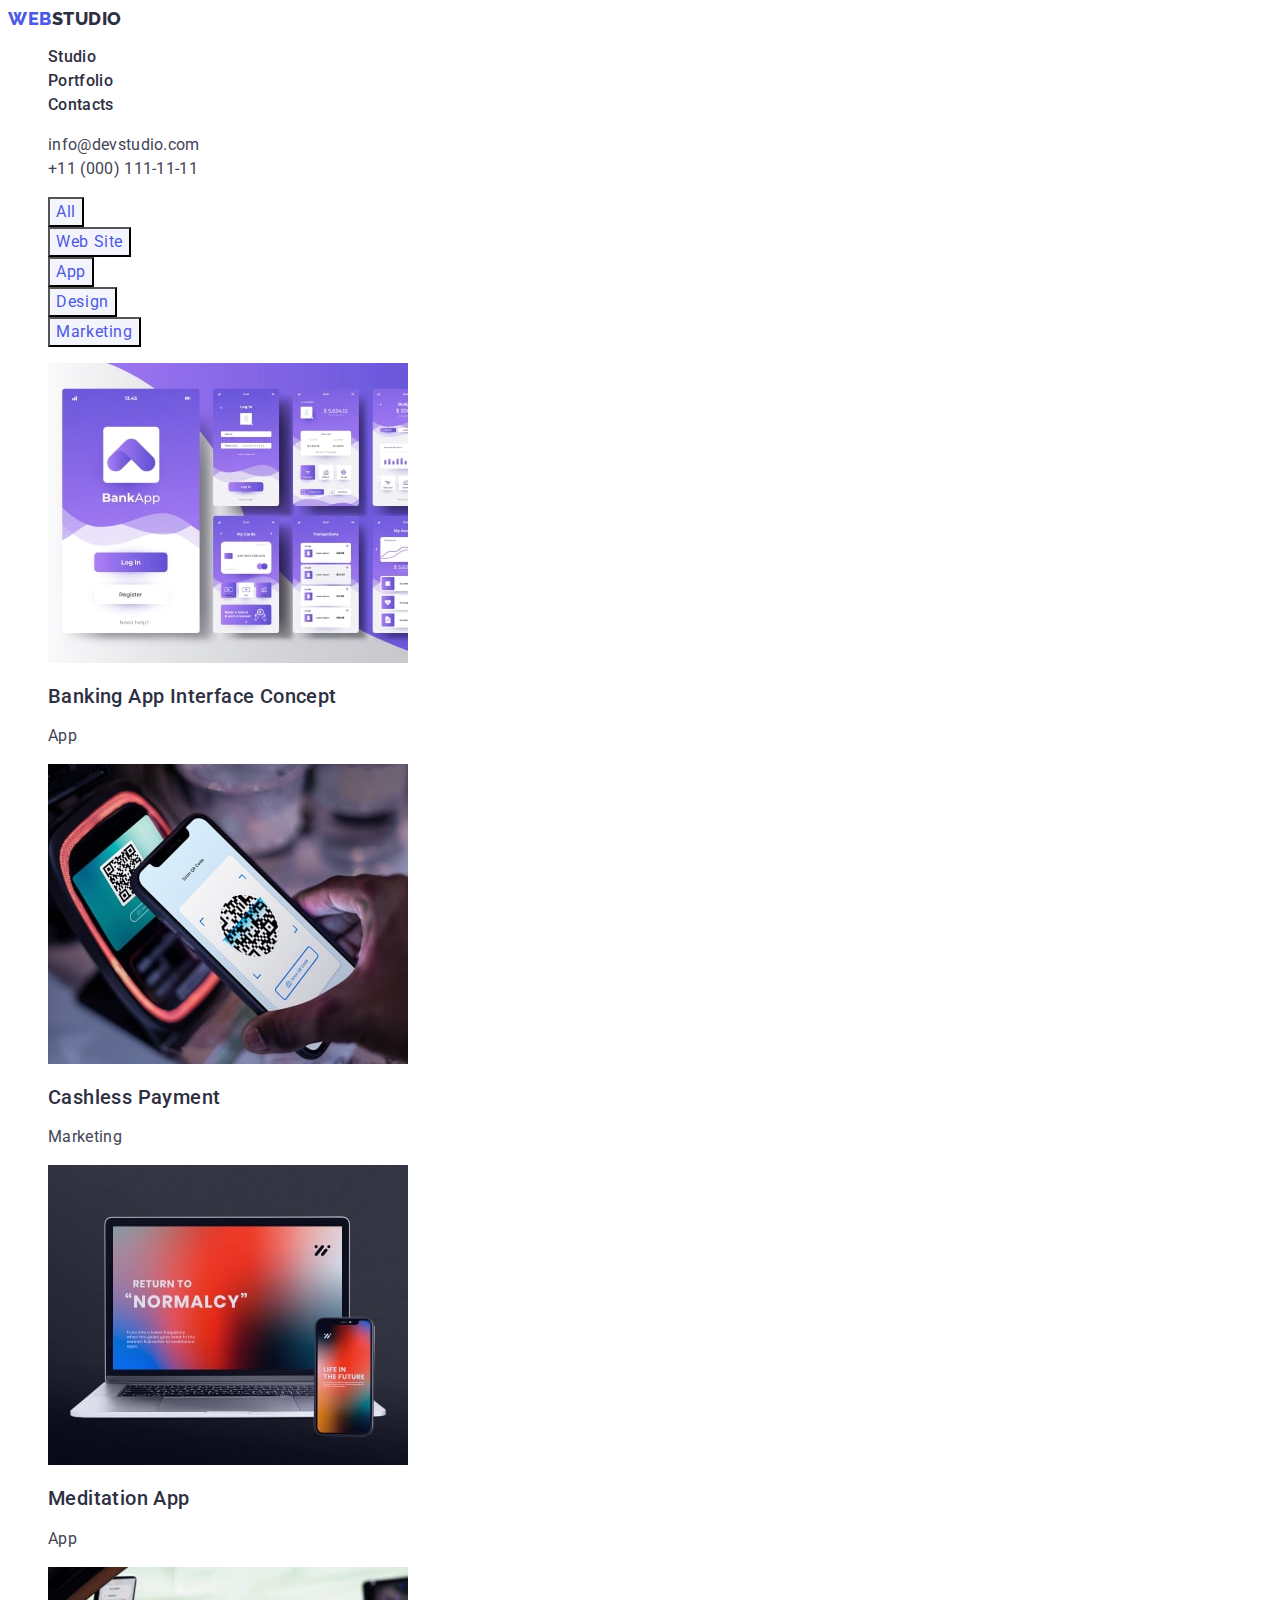
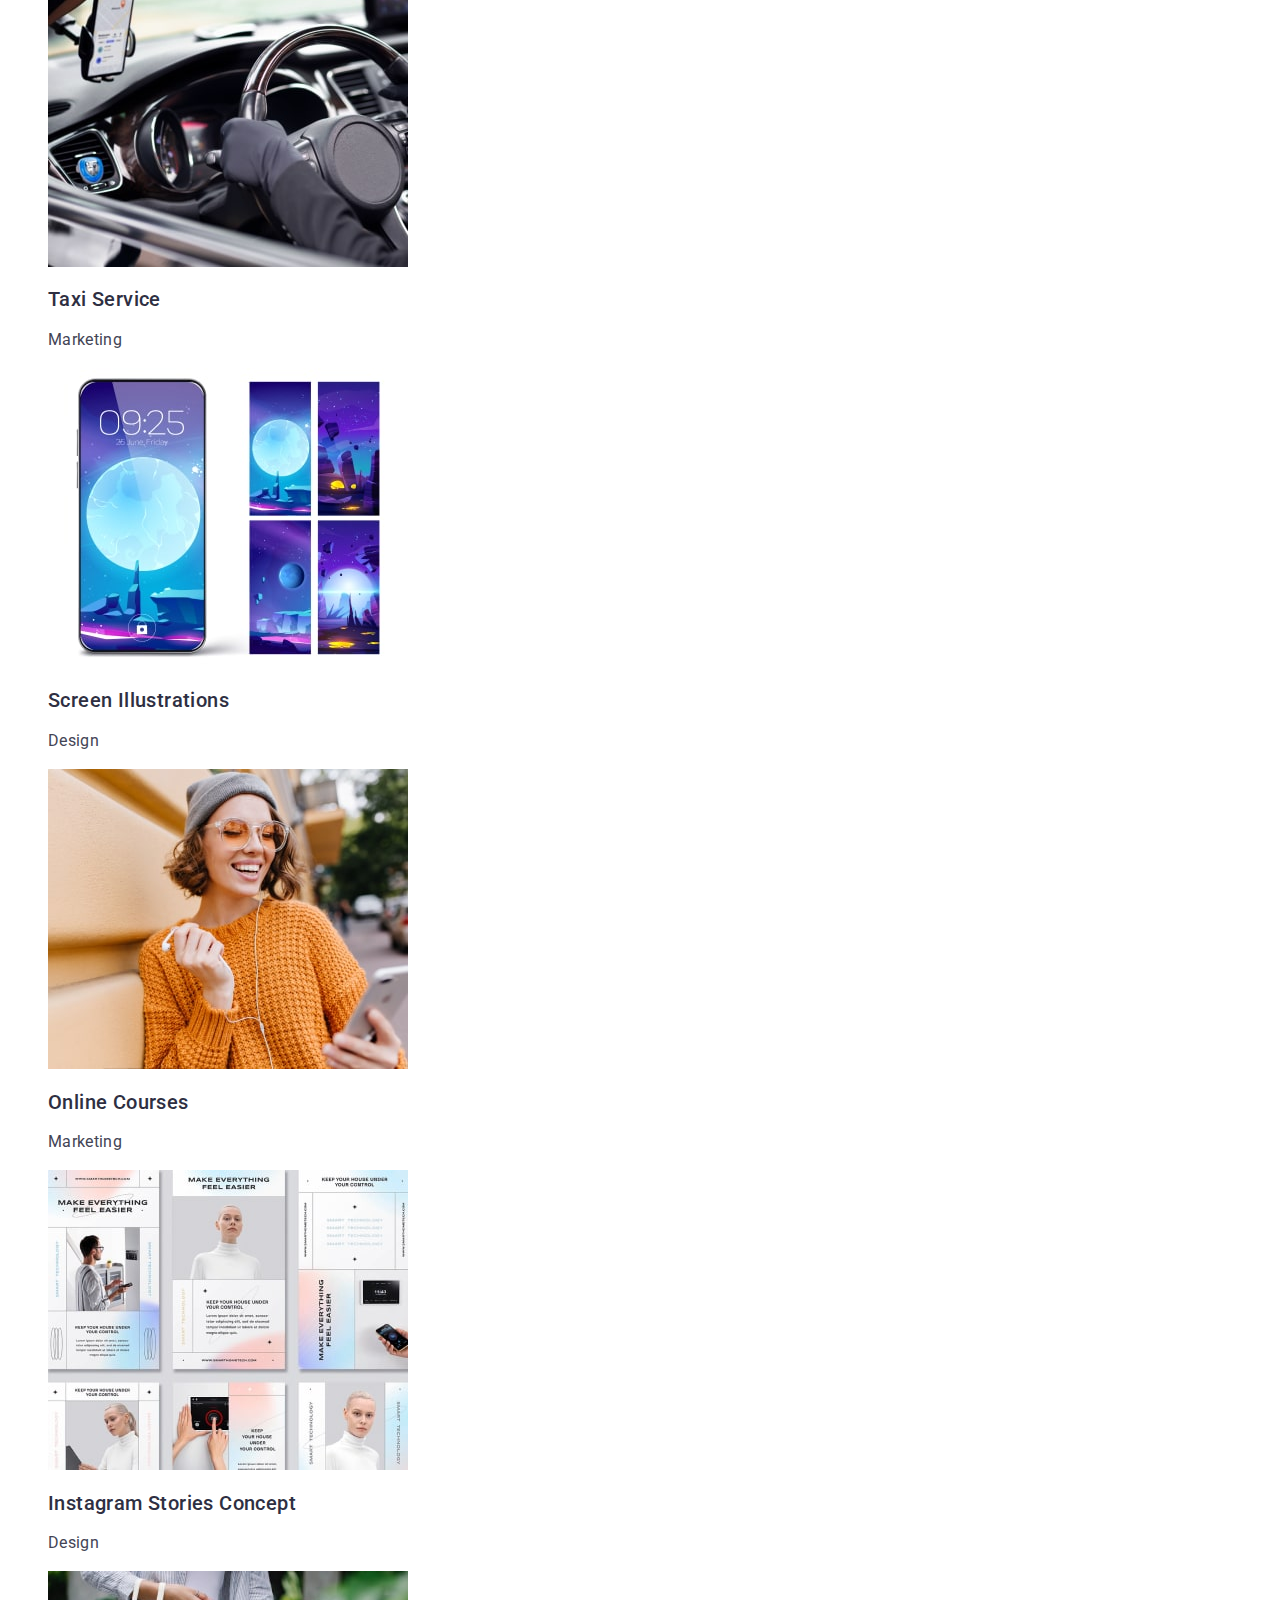
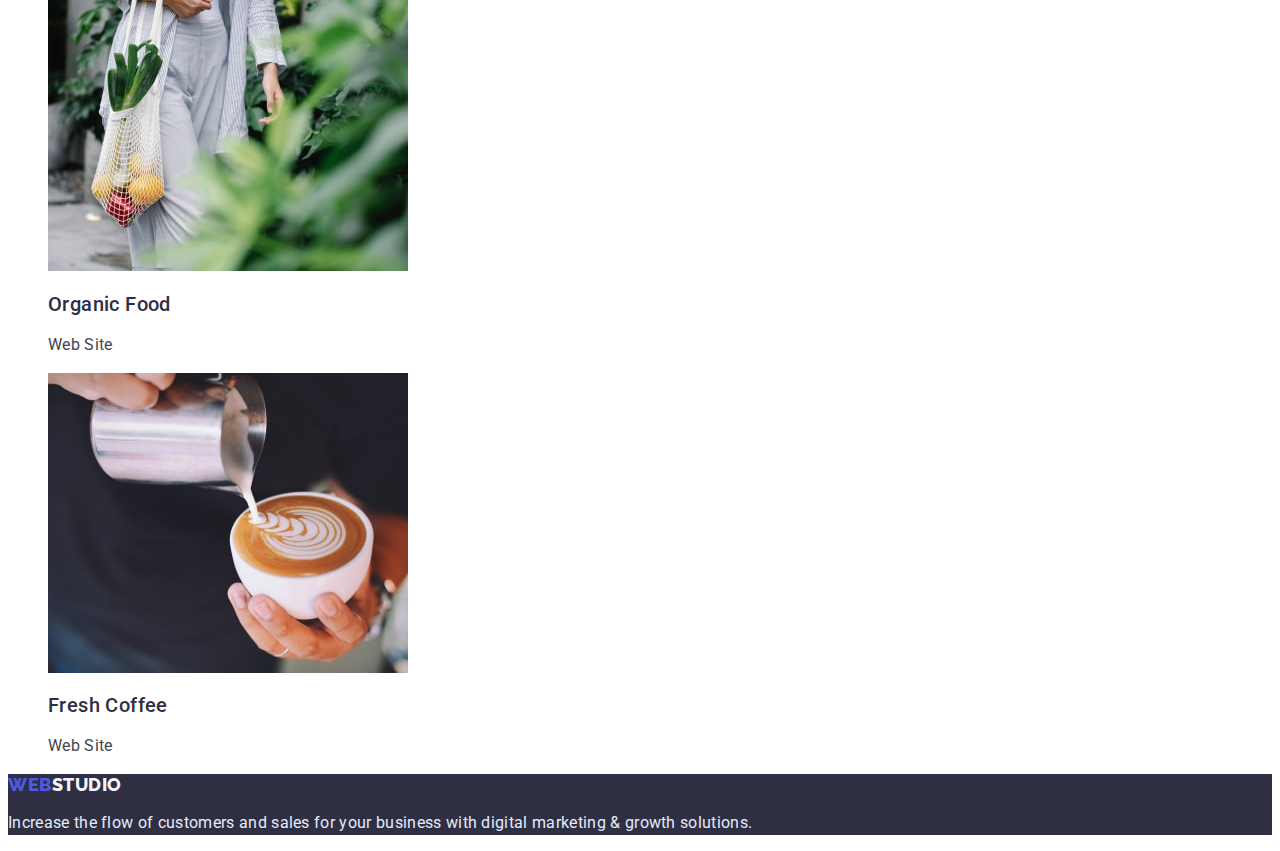
==== commit 33b2921f: "changes" ====
--- a/portfolio.html
+++ b/portfolio.html
@@ -68,7 +68,7 @@
           <li>
             <a href="" class="link">
               <img
-                src="./images/partfolio-img-1.jpg"
+                src="./images/portfolio-img-1.jpg"
                 alt="Banking App Interface Concept"
                 width="360"
               />
@@ -79,7 +79,7 @@
           <li>
             <a href="" class="link">
               <img
-                src="./images/partfolio-img-2.jpg"
+                src="./images/portfolio-img-2.jpg"
                 alt="Cashless Payment"
                 width="360"
               />
@@ -90,7 +90,7 @@
           <li>
             <a href="" class="link">
               <img
-                src="./images/partfolio-img-3.jpg"
+                src="./images/portfolio-img-3.jpg"
                 alt="Meditaion App"
                 width="360"
               />
@@ -101,7 +101,7 @@
           <li>
             <a href="" class="link">
               <img
-                src="./images/partfolio-img-4.jpg"
+                src="./images/portfolio-img-4.jpg"
                 alt="Taxi Service"
                 width="360"
               />
@@ -112,7 +112,7 @@
           <li>
             <a href="" class="link">
               <img
-                src="./images/partfolio-img-5.jpg"
+                src="./images/portfolio-img-5.jpg"
                 alt="Screen Illustrations"
                 width="360"
               />
@@ -123,7 +123,7 @@
           <li>
             <a href="" class="link">
               <img
-                src="./images/partfolio-img-6.jpg"
+                src="./images/portfolio-img-6.jpg"
                 alt="Online Courses"
                 width="360"
               />
@@ -134,7 +134,7 @@
           <li>
             <a href="" class="link">
               <img
-                src="./images/partfolio-img-7.jpg"
+                src="./images/portfolio-img-7.jpg"
                 alt="Instagram Stories Concept"
                 width="360"
               />
@@ -145,7 +145,7 @@
           <li>
             <a href="" class="link">
               <img
-                src="./images/partfolio-img-8.jpg"
+                src="./images/portfolio-img-8.jpg"
                 alt="Organic Food"
                 width="360"
               />
@@ -156,7 +156,7 @@
           <li>
             <a href="" class="link">
               <img
-                src="./images/partfolio-img-9.jpg"
+                src="./images/portfolio-img-9.jpg"
                 alt="Fresh Coffee"
                 width="360"
               />
--- a/css/styles.css
+++ b/css/styles.css
@@ -1,7 +1,12 @@
+:root {
+  --main-body-color: #ffffff;
+  --main-text-color: #434455;
+  --main-title-color: #2e2f42;
+}
 body {
   font-family: "Roboto", sans-serif;
-  background-color: #bfc4ec;
-  color: #434455;
+  background-color: var(--main-body-color);
+  color: var(--main-text-color);
 }
 .link {
   text-decoration: none;
@@ -16,21 +21,11 @@
   font-weight: 800;
   font-size: 18px;
   line-height: 1.17;
-  display: flex;
-  align-items: center;
   letter-spacing: 0.03em;
   text-transform: uppercase;
   color: #4d5ae5;
 }
 .logo-header-part {
-  font-family: "Raleway", sans-serif;
-  font-weight: 800;
-  font-size: 18px;
-  line-height: 1.17;
-  display: flex;
-  align-items: center;
-  letter-spacing: 0.03em;
-  text-transform: uppercase;
   color: #2e2f42;
 }
 .nav-item-link {
@@ -47,8 +42,6 @@
   font-style: normal;
 }
 .address-item {
-  font-weight: 400;
-  font-style: normal;
   font-size: 16px;
   line-height: 1.5;
   letter-spacing: 0.02em;
@@ -59,36 +52,28 @@
 }
 /* -----------------------------------------------------------------Main------------------- */
 /* ------------------------Section 1------------------ */
+.first-section {
+  background-color: #2e2f42;
+}
 .first-section-title {
-  font-weight: 700;
   font-size: 56px;
   line-height: 1.07;
   text-align: center;
   letter-spacing: 0.02em;
-  background-color: #2e2f42;
+  color: #ffffff;
 }
 .first-section-btn {
   font-family: inherit;
-  font-style: normal;
-  font-weight: 500;
   font-size: 16px;
   line-height: 1.5;
-  display: flex;
-  align-items: center;
   letter-spacing: 0.04em;
   color: #ffffff;
   cursor: pointer;
+  background-color: #4d5ae5;
 }
 .first-section-btn:is(:hover, :focus) {
-  font-family: inherit;
-  font-style: normal;
-  font-weight: 500;
-  font-size: 16px;
-  line-height: 1.5;
-  display: flex;
-  align-items: center;
-  letter-spacing: 0.04em;
   color: #ffffff;
+  background-color: #404bbf;
 }
 /* ------------------------Section 2------------------ */
 .second-section-title {
@@ -96,34 +81,37 @@
   font-size: 20px;
   line-height: 1.2;
   letter-spacing: 0.02em;
-  color: #2e2f42;
+  color: var(--main-title-color);
 }
 .second-section-text {
   font-size: 16px;
   line-height: 1.5;
   letter-spacing: 0.02em;
-  color: #434455;
+  color: var(--main-text-color);
 }
 /* ------------------------Section 3------------------ */
 .third-section-title {
-  font-style: normal;
-  font-weight: 700;
   font-size: 36px;
   line-height: 1.11;
   text-align: center;
   letter-spacing: 0.02em;
   text-transform: capitalize;
-  color: #2e2f42;
+  color: var(--main-title-color);
 }
 /* ------------------------Section 4------------------ */
+.forth-section {
+  background-color: #f4f4fd;
+}
+.forth-section-item {
+  background-color: #ffffff;
+}
 .forth-section-title {
-  font-weight: 500;
   font-size: 36px;
   line-height: 1.11;
   text-align: center;
   letter-spacing: 0.02em;
   text-transform: capitalize;
-  color: #2e2f42;
+  color: var(--main-title-color);
 }
 .forth-section-item {
   font-weight: 500;
@@ -134,38 +122,40 @@
   color: #2e2f42;
 }
 .forth-section-text {
+  font-weight: 400;
   font-size: 16px;
   line-height: 1.5;
   text-align: center;
   letter-spacing: 0.02em;
-  color: #434455;
+  color: var(--main-text-color);
 }
 /* ---------------------------------------------------------Portfolio------------------ */
 .portfolio-btn {
-  font-family: "Roboto", sans-serif;
-  font-style: normal;
-  font-weight: 500;
+  font-family: inherit;
   font-size: 16px;
   line-height: 1.5;
-  display: flex;
-  align-items: center;
-  text-align: center;
   letter-spacing: 0.04em;
+  background-color: #f4f4fd;
   color: #4d5ae5;
   cursor: pointer;
 }
+.portfolio-btn:is(:hover, :focus) {
+  background-color: #404bbf;
+  color: #ffffff;
+}
+
 .portfolio-title {
   font-weight: 500;
   font-size: 20px;
   line-height: 1.2;
   letter-spacing: 0.02em;
-  color: #2e2f42;
+  color: var(--main-title-color);
 }
 .portfolio-text {
   font-size: 16px;
   line-height: 1.5;
   letter-spacing: 0.02em;
-  color: #434455;
+  color: var(--main-text-color);
 }
 
 /* ------------------------Footer------------------ */
@@ -192,14 +182,5 @@
   color: #4d5ae5;
 }
 .footer-logo-part {
-  font-family: "Raleway", sans-serif;
-  font-style: normal;
-  font-weight: 800;
-  font-size: 18px;
-  line-height: 1.17;
-  display: flex;
-  align-items: center;
-  letter-spacing: 0.03em;
-  text-transform: uppercase;
   color: #f4f4fd;
 }
